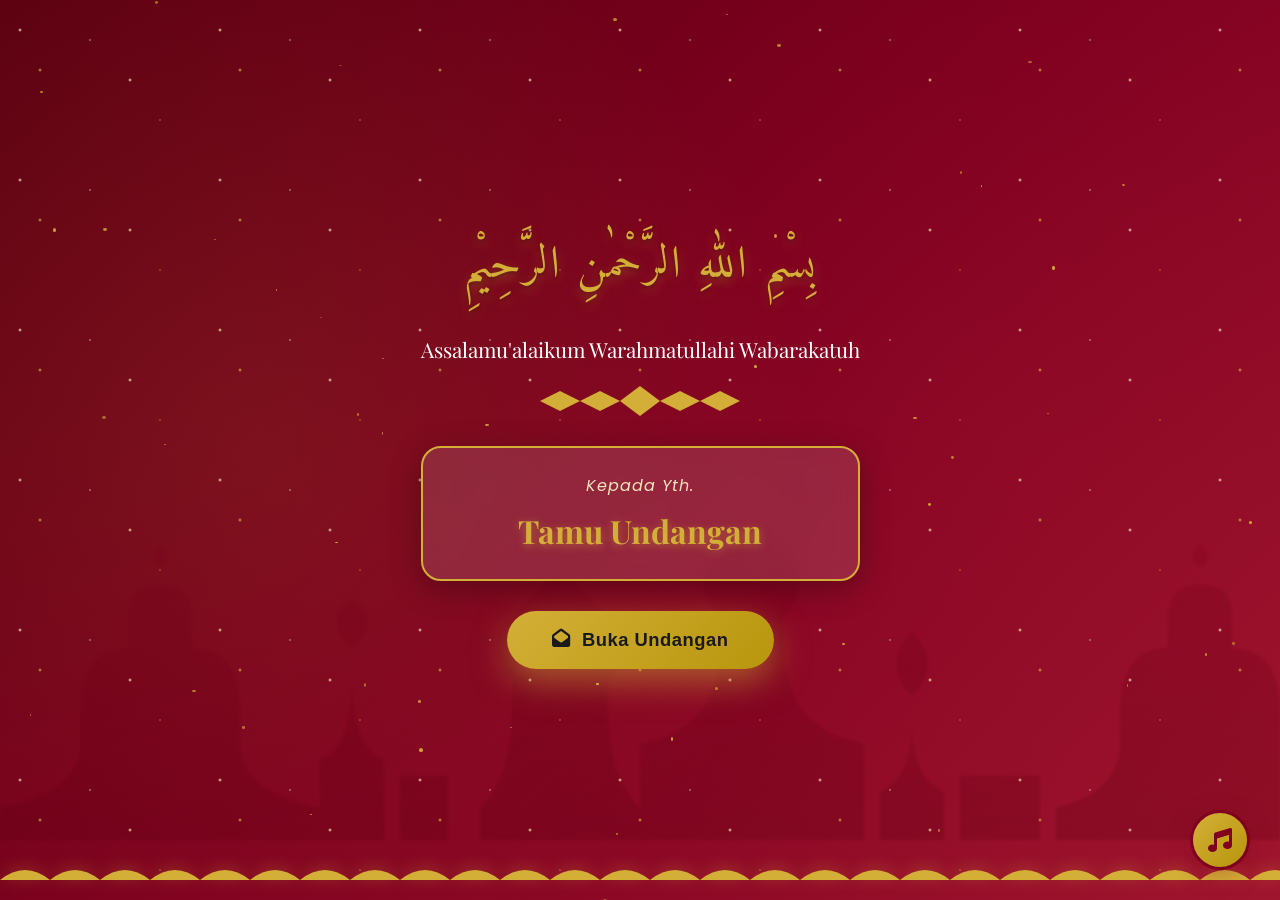
==== index.html @ 26ab5f16 "Add files via upload" ====
<!DOCTYPE html>
<html lang="id">
<head>
    <meta charset="UTF-8">
    <meta name="viewport" content="width=device-width, initial-scale=1.0">
    <title>Wedding Invitation - Ari & Vinda</title>
    <link rel="preconnect" href="https://fonts.googleapis.com">
    <link rel="preconnect" href="https://fonts.gstatic.com" crossorigin>
    <link href="https://fonts.googleapis.com/css2?family=Amiri:wght@400;700&family=Playfair+Display:wght@400;500;600;700&family=Poppins:wght@300;400;500;600&display=swap" rel="stylesheet">
    <link rel="stylesheet" href="https://cdnjs.cloudflare.com/ajax/libs/font-awesome/6.4.0/css/all.min.css">
    <link rel="stylesheet" href="css/style.css">
</head>
<body>
    <!-- Opening Section with Mosque Silhouette -->
    <section id="opening" class="section opening-section">
        <div class="mosque-silhouette"></div>
        <div class="stars"></div>
        <div class="opening-content">
            <div class="bismillah">بِسْمِ اللهِ الرَّحْمٰنِ الرَّحِيْمِ</div>
            <p class="opening-text">Assalamu'alaikum Warahmatullahi Wabarakatuh</p>
            <div class="geometric-divider"></div>
      
            
            <!-- Guest Name Display -->
            <div class="guest-name-container" id="guest-name-container">
                <p class="kepada-text">Kepada Yth.</p>
                <h3 class="guest-name" id="guest-name">Tamu Undangan</h3>
            </div>
            
            <button class="open-invitation-btn" onclick="openInvitation()">
                <i class="fas fa-envelope-open"></i>
                <span>Buka Undangan</span>
            </button>
        </div>
        <div class="islamic-pattern-border"></div>

          <!-- Couple Illustration -->
            <!-- <div class="couple-illustration">
                <img src="minang.png" alt="Couple Illustration">
            </div> -->
    </section>

    <!-- Main Content (Initially Hidden) -->
    <main id="main-content" class="hidden">
        <!-- Hero Section -->
        <section id="hero" class="section hero-section">
            <div class="hero-overlay"></div>
            <div class="floating-lanterns"></div>
            <div class="hero-content">
                <div class="save-the-date">SAVE THE DATE</div>
                <div class="couple-names">
                    <span class="groom-name">Ari</span>
                    <span class="ampersand">&</span>
                    <span class="bride-name">Vinda</span>
                </div>
                <div class="wedding-date">
                    <span class="hijri-date">15 Jumadil Akhir 1447 H</span>
                    <span class="gregorian-date">Sabtu, 15 Februari 2026</span>
                </div>
            </div>
            <div class="scroll-indicator">
                <i class="fas fa-chevron-down"></i>
            </div>
        </section>

        <!-- Quran Verse Section -->
        <section id="verse" class="section verse-section">
            <div class="islamic-frame">
                <div class="verse-content">
                    <div class="arabic-verse">
                        وَمِنْ آيَاتِهِ أَنْ خَلَقَ لَكُم مِّنْ أَنفُسِكُمْ أَزْوَاجًا لِّتَسْكُنُوا إِلَيْهَا وَجَعَلَ بَيْنَكُم مَّوَدَّةً وَرَحْمَةً
                    </div>
                    <div class="verse-translation">
                        "Dan di antara tanda-tanda kekuasaan-Nya ialah Dia menciptakan untukmu istri-istri dari jenismu sendiri, supaya kamu cenderung dan merasa tenteram kepadanya, dan dijadikan-Nya di antaramu rasa kasih dan sayang."
                    </div>
                    <div class="verse-reference">— QS. Ar-Rum: 21 —</div>
                </div>
            </div>
        </section>

        <!-- Couple Section -->
        <section id="couple" class="section couple-section">
            <div class="section-header">
                <div class="ornament-top"></div>
                <h2>Mempelai</h2>
                <div class="ornament-bottom"></div>
            </div>
            
            <div class="couple-container">
                <!-- Groom -->
                <div class="person-card groom-card" data-aos="fade-right">
                    <div class="photo-frame">
                        <div class="photo-placeholder">
                            <i class="fas fa-user"></i>
                        </div>
                    </div>
                    <div class="person-info">
                        <h3 class="person-name">Ariyadi Armi, S.Pd.</h3>
                        <p class="person-title">Putra Pertama dari</p>
                        <p class="parent-names">Bapak Ardi<br>& Ibu Kasmiati</p>
                        <div class="social-links">
                            <a href="#"><i class="fab fa-instagram"></i></a>
                        </div>
                    </div>
                </div>

                <div class="couple-divider">
                    <div class="heart-icon">
                        <i class="fas fa-heart"></i>
                    </div>
                </div>

                <!-- Bride -->
                <div class="person-card bride-card" data-aos="fade-left">
                    <div class="photo-frame">
                        <div class="photo-placeholder">
                            <i class="fas fa-user"></i>
                        </div>
                    </div>
                    <div class="person-info">
                        <h3 class="person-name">Delvinda Trie Febrya, S.K.M.</h3>
                        <p class="person-title">Putri Ketiga dari</p>
                        <p class="parent-names">Bapak H. Asrizal<br>& Ibu Hj. Yusmeiyeni</p>
                        <div class="social-links">
                            <a href="#"><i class="fab fa-instagram"></i></a>
                        </div>
                    </div>
                </div>
            </div>
        </section>

        <!-- Countdown Section -->
        <section id="countdown" class="section countdown-section">
            <div class="countdown-bg"></div>
            <div class="section-header light">
                <h2>Menghitung Hari</h2>
            </div>
            <div class="countdown-container">
                <div class="countdown-item">
                    <span class="countdown-number" id="days">00</span>
                    <span class="countdown-label">Hari</span>
                </div>
                <div class="countdown-item">
                    <span class="countdown-number" id="hours">00</span>
                    <span class="countdown-label">Jam</span>
                </div>
                <div class="countdown-item">
                    <span class="countdown-number" id="minutes">00</span>
                    <span class="countdown-label">Menit</span>
                </div>
                <div class="countdown-item">
                    <span class="countdown-number" id="seconds">00</span>
                    <span class="countdown-label">Detik</span>
                </div>
            </div>
        </section>

        <!-- Event Details Section -->
        <section id="events" class="section events-section">
            <div class="section-header">
                <div class="ornament-top"></div>
                <h2>Acara Pernikahan</h2>
                <div class="ornament-bottom"></div>
            </div>

            <div class="events-container">
                <!-- Akad Nikah -->
                <div class="event-card" data-aos="fade-up">
                    <div class="event-icon">
                        <i class="fas fa-ring"></i>
                    </div>
                    <h3 class="event-title">Akad Nikah</h3>
                    <div class="event-details">
                        <div class="detail-item">
                            <i class="far fa-calendar"></i>
                            <span>Sabtu, 15 Februari 2026</span>
                        </div>
                        <div class="detail-item">
                            <i class="far fa-clock"></i>
                            <span>08:00 - 10:00 WIB</span>
                        </div>
                        <div class="detail-item">
                            <i class="fas fa-mosque"></i>
                            <span>Masjid Al-Ikhlas</span>
                        </div>
                        <div class="detail-item">
                            <i class="fas fa-map-marker-alt"></i>
                            <span>Jl. Masjid Raya No. 123, Jakarta Selatan</span>
                        </div>
                    </div>
                    <a href="https://maps.google.com" target="_blank" class="map-btn">
                        <i class="fas fa-map"></i> Lihat Lokasi
                    </a>
                </div>

                <!-- Resepsi -->
                <div class="event-card" data-aos="fade-up" data-aos-delay="200">
                    <div class="event-icon">
                        <i class="fas fa-utensils"></i>
                    </div>
                    <h3 class="event-title">Resepsi</h3>
                    <div class="event-details">
                        <div class="detail-item">
                            <i class="far fa-calendar"></i>
                            <span>Sabtu, 15 Februari 2026</span>
                        </div>
                        <div class="detail-item">
                            <i class="far fa-clock"></i>
                            <span>11:00 - 14:00 WIB</span>
                        </div>
                        <div class="detail-item">
                            <i class="fas fa-building"></i>
                            <span>Gedung Serbaguna Madinah</span>
                        </div>
                        <div class="detail-item">
                            <i class="fas fa-map-marker-alt"></i>
                            <span>Jl. Harmoni Indah No. 456, Jakarta Selatan</span>
                        </div>
                    </div>
                    <a href="https://maps.app.goo.gl/vK8JcwMUAgQ9qsXP9?g_st=ipc" target="_blank" class="map-btn">
                        <i class="fas fa-map"></i> Lihat Lokasi
                    </a>
                </div>
            </div>
        </section>

        <!-- RSVP Section -->
        <section id="rsvp" class="section rsvp-section">
            <div class="section-header">
                <div class="ornament-top"></div>
                <h2>Konfirmasi Kehadiran</h2>
                <div class="ornament-bottom"></div>
            </div>

            <form class="rsvp-form" data-aos="fade-up">
                <div class="form-group">
                    <label for="name">Nama Lengkap</label>
                    <input type="text" id="name" name="name" placeholder="Masukkan nama lengkap" required>
                </div>
                <div class="form-group">
                    <label for="attendance">Konfirmasi Kehadiran</label>
                    <select id="attendance" name="attendance" required>
                        <option value="">Pilih konfirmasi</option>
                        <option value="hadir">Insya Allah Hadir</option>
                        <option value="tidak">Maaf, Tidak Bisa Hadir</option>
                        <option value="ragu">Masih Ragu</option>
                    </select>
                </div>
                <div class="form-group">
                    <label for="guests">Jumlah Tamu</label>
                    <select id="guests" name="guests">
                        <option value="1">1 Orang</option>
                        <option value="2">2 Orang</option>
                        <option value="3">3 Orang</option>
                        <option value="4">4 Orang</option>
                    </select>
                </div>
                <div class="form-group">
                    <label for="message">Ucapan & Doa</label>
                    <textarea id="message" name="message" rows="4" placeholder="Tulis ucapan dan doa untuk kedua mempelai..."></textarea>
                </div>
                <button type="submit" class="submit-btn">
                    <i class="fas fa-paper-plane"></i> Kirim Ucapan
                </button>
            </form>
        </section>

        <!-- Wishes Section -->
        <section id="wishes" class="section wishes-section">
            <div class="section-header">
                <div class="ornament-top"></div>
                <h2>Ucapan & Doa</h2>
                <div class="ornament-bottom"></div>
            </div>

            <div class="wishes-container" id="wishes-container">
                <!-- Sample wishes -->
                <div class="wish-card" data-aos="fade-up">
                    <div class="wish-header">
                        <div class="wish-avatar">
                            <i class="fas fa-user"></i>
                        </div>
                        <div class="wish-info">
                            <h4>Budi Santoso</h4>
                            <span class="wish-status attending">Hadir</span>
                        </div>
                    </div>
                    <p class="wish-message">Barakallahu lakuma wa baraka 'alaikuma wa jama'a bainakuma fi khair. Semoga menjadi keluarga yang sakinah, mawaddah, wa rahmah. Aamiin.</p>
                </div>
                <div class="wish-card" data-aos="fade-up" data-aos-delay="100">
                    <div class="wish-header">
                        <div class="wish-avatar">
                            <i class="fas fa-user"></i>
                        </div>
                        <div class="wish-info">
                            <h4>Siti Nurhaliza</h4>
                            <span class="wish-status attending">Hadir</span>
                        </div>
                    </div>
                    <p class="wish-message">Selamat menempuh hidup baru! Semoga menjadi pasangan yang selalu saling melengkapi dan mendukung dalam kebaikan. Happy wedding!</p>
                </div>
            </div>
        </section>

        <!-- Gift Section -->
        <section id="gift" class="section gift-section">
            <div class="section-header light">
                <div class="ornament-top"></div>
                <h2>Hadiah Pernikahan</h2>
                <div class="ornament-bottom"></div>
                <p class="gift-note">Doa restu Anda merupakan karunia yang sangat berarti bagi kami. Namun jika Anda ingin memberikan hadiah, kami menyediakan amplop digital.</p>
            </div>

            <div class="gift-container">
                <div class="gift-card" data-aos="fade-up">
                    <div class="bank-logo">
                        <i class="fas fa-university"></i>
                    </div>
                    <h4>Bank BCA</h4>
                    <p class="account-number">1234567890</p>
                    <p class="account-name">a.n. Ahmad Fauzan</p>
                    <button class="copy-btn" onclick="copyToClipboard('1234567890')">
                        <i class="fas fa-copy"></i> Salin
                    </button>
                </div>
                <div class="gift-card" data-aos="fade-up" data-aos-delay="100">
                    <div class="bank-logo">
                        <i class="fas fa-university"></i>
                    </div>
                    <h4>Bank Mandiri</h4>
                    <p class="account-number">0987654321</p>
                    <p class="account-name">a.n. Fatimah Azzahra</p>
                    <button class="copy-btn" onclick="copyToClipboard('0987654321')">
                        <i class="fas fa-copy"></i> Salin
                    </button>
                </div>
            </div>
        </section>

        <!-- Closing Section -->
        <section id="closing" class="section closing-section">
            <div class="closing-content">
                <div class="closing-verse">
                    <p class="arabic-text">وَالْحَمْدُ لِلَّهِ رَبِّ الْعَالَمِينَ</p>
                    <p class="translation">"Segala puji bagi Allah, Tuhan semesta alam"</p>
                </div>
                <div class="thank-you">
                    <h2>Terima Kasih</h2>
                    <p>Merupakan suatu kehormatan dan kebahagiaan bagi kami apabila Bapak/Ibu/Saudara/i berkenan hadir untuk memberikan doa restu kepada kami.</p>
                    <div class="couple-signature">
                        <span>Ari & Vinda</span>
                    </div>
                </div>
                <div class="closing-mosque"></div>
            </div>
        </section>

        <!-- Footer -->
        <footer class="footer">
            <p>Made with <i class="fas fa-heart"></i>Ari & Vinda</p>
            <p class="copyright">© 2026 Wedding Invitation</p>
        </footer>
    </main>

    <!-- Music Player -->
    <div class="music-player">
        <button class="music-btn" onclick="toggleMusic()">
            <i class="fas fa-music" id="music-icon"></i>
        </button>
    </div>

    <!-- Floating Action Buttons -->
    <div class="floating-buttons">
        <button class="float-btn scroll-top-btn" onclick="scrollToTop()" title="Kembali ke atas">
            <i class="fas fa-chevron-up"></i>
        </button>
    </div>

    <!-- Audio - Replace with your own nasheed file -->
    <audio id="bg-music" loop>
        <!-- Local file (recommended) -->
        <source src="audio/nasheed.mp3" type="audio/mpeg">
        <!-- Or use online URL as backup -->
    </audio>
    
    <!-- 
    HOW TO ADD YOUR MUSIC:
    1. Create folder: audio/
    2. Add your MP3 file as: audio/nasheed.mp3
    3. Or change the src to any MP3 URL
    -->

    <script src="js/script.js"></script>
</body>
</html>
---- css/style.css ----
/* ===== ROOT VARIABLES ===== */
:root {
    /* Elegant Maroon Color Palette */
    --primary-maroon: #800020;
    --primary-maroon-light: #A0152E;
    --primary-maroon-dark: #5C0011;
    --secondary-maroon: #B8405E;
    --accent-gold: #D4AF37;
    --accent-gold-light: #F4E4BC;
    --accent-gold-dark: #B8960C;
    --accent-rose: #C89FA3;
    --cream: #FFF8F0;
    --cream-dark: #F5E6D8;
    --dark: #1A1A1A;
    --dark-light: #2D2D2D;
    --white: #FFFFFF;
    --text-dark: #333333;
    --text-light: #666666;
    
    /* Fonts */
    --font-arabic: 'Amiri', serif;
    --font-display: 'Playfair Display', serif;
    --font-body: 'Poppins', sans-serif;
    
    /* Transitions */
    --transition-fast: 0.3s ease;
    --transition-medium: 0.5s ease;
    --transition-slow: 0.8s ease;
    
    /* Shadows */
    --shadow-sm: 0 2px 8px rgba(128, 0, 32, 0.1);
    --shadow-md: 0 8px 24px rgba(128, 0, 32, 0.15);
    --shadow-lg: 0 16px 48px rgba(128, 0, 32, 0.2);
}

/* ===== RESET & BASE ===== */
* {
    margin: 0;
    padding: 0;
    box-sizing: border-box;
}

html {
    scroll-behavior: smooth;
}

body {
    font-family: var(--font-body);
    background-color: var(--cream);
    color: var(--text-dark);
    line-height: 1.6;
    overflow-x: hidden;
}

.hidden {
    display: none !important;
}

.section {
    min-height: 100vh;
    position: relative;
    overflow: hidden;
}

/* ===== ISLAMIC PATTERNS ===== */
.islamic-pattern-border {
    position: absolute;
    bottom: 0;
    left: 0;
    right: 0;
    height: 60px;
    background: url('data:image/svg+xml,<svg xmlns="http://www.w3.org/2000/svg" viewBox="0 0 100 20"><path fill="%23D4AF37" d="M0 20 Q25 0 50 20 Q75 0 100 20 L100 20 L0 20 Z"/></svg>') repeat-x;
    background-size: 100px 60px;
    filter: drop-shadow(0 -2px 8px rgba(212, 175, 55, 0.3));
}

/* ===== MOSQUE SILHOUETTE ===== */
.mosque-silhouette {
    position: absolute;
    bottom: 60px;
    left: 0;
    right: 0;
    height: 320px;
    background: url('data:image/svg+xml,<svg xmlns="http://www.w3.org/2000/svg" viewBox="0 0 800 200"><defs><linearGradient id="mosqueGrad" x1="0%25" y1="0%25" x2="0%25" y2="100%25"><stop offset="0%25" style="stop-color:%23800020"/><stop offset="100%25" style="stop-color:%235C0011"/></linearGradient></defs><path fill="url(%23mosqueGrad)" d="M0 200 L0 180 Q50 170 50 140 L50 120 Q50 80 80 80 L80 60 Q80 40 100 40 L100 30 Q90 25 100 15 Q110 25 100 30 L100 40 Q120 40 120 60 L120 80 Q150 80 150 120 L150 140 Q150 170 200 180 L200 200 M200 200 L200 150 Q220 140 220 100 L220 80 Q200 60 220 50 Q240 60 220 80 L220 100 Q220 140 240 150 L240 200 M250 200 L250 160 L280 160 L280 200 M300 200 L300 180 Q320 160 320 120 L320 100 Q300 80 320 60 L340 40 Q350 30 360 40 L380 60 Q400 80 380 100 L380 120 Q380 160 400 180 L400 200 M400 200 L400 140 Q450 130 450 80 L450 60 Q430 40 450 20 L460 10 Q470 0 480 10 L490 20 Q510 40 490 60 L490 80 Q490 130 540 140 L540 200 M550 200 L550 170 Q570 160 570 130 L570 110 Q550 90 570 70 Q590 90 570 110 L570 130 Q570 160 590 170 L590 200 M600 200 L600 160 L650 160 L650 200 M660 200 L660 180 Q700 170 700 140 L700 120 Q700 80 730 80 L730 60 Q730 40 750 40 L750 30 Q740 25 750 15 Q760 25 750 30 L750 40 Q770 40 770 60 L770 80 Q800 80 800 120 L800 140 Q800 170 800 180 L800 200 Z"/></svg>') no-repeat center bottom;
    background-size: cover;
    opacity: 0.25;
    z-index: 1;
    filter: blur(1px);
}

/* ===== OPENING SECTION ===== */
.opening-section {
    background: linear-gradient(135deg, var(--primary-maroon-dark) 0%, var(--primary-maroon) 50%, var(--primary-maroon-light) 100%);
    display: flex;
    align-items: center;
    justify-content: center;
    position: relative;
    overflow: hidden;
}

.opening-section::before {
    content: '';
    position: absolute;
    top: 0;
    left: 0;
    right: 0;
    bottom: 0;
    background: radial-gradient(circle at 20% 50%, rgba(212, 175, 55, 0.1) 0%, transparent 50%),
                radial-gradient(circle at 80% 50%, rgba(160, 21, 46, 0.2) 0%, transparent 50%);
    animation: gradientShift 8s ease infinite;
}

@keyframes gradientShift {
    0%, 100% { opacity: 0.5; }
    50% { opacity: 1; }
}

.stars {
    position: absolute;
    top: 0;
    left: 0;
    right: 0;
    bottom: 0;
    background-image: 
        radial-gradient(2px 2px at 20px 30px, var(--accent-gold-light), transparent),
        radial-gradient(2px 2px at 40px 70px, var(--accent-gold), transparent),
        radial-gradient(1px 1px at 90px 40px, var(--white), transparent),
        radial-gradient(2px 2px at 130px 80px, var(--accent-gold-light), transparent),
        radial-gradient(1px 1px at 160px 120px, var(--accent-gold), transparent);
    background-repeat: repeat;
    background-size: 200px 150px;
    animation: twinkle 4s ease-in-out infinite;
    z-index: 1;
}

@keyframes twinkle {
    0%, 100% { opacity: 0.6; }
    50% { opacity: 1; }
}

.opening-content {
    text-align: center;
    color: var(--white);
    z-index: 10;
    padding: 20px;
    max-width: 600px;
}

.guest-name-container {
    margin-top: 30px;
    margin-bottom: 30px;
    padding: 25px 30px;
    background: rgba(255, 255, 255, 0.12);
    border-radius: 20px;
    backdrop-filter: blur(10px);
    border: 2px solid var(--accent-gold);
    animation: fadeInUp 1s ease 0.5s both;
    box-shadow: 0 8px 32px rgba(0, 0, 0, 0.3);
}

.kepada-text {
    font-size: 1rem;
    color: var(--accent-gold-light);
    margin-bottom: 10px;
    font-style: italic;
    letter-spacing: 1px;
}

.guest-name {
    font-family: var(--font-display);
    font-size: 2rem;
    color: var(--accent-gold);
    font-weight: 700;
    margin: 0;
    text-shadow: 0 2px 8px rgba(212, 175, 55, 0.5);
    line-height: 1.4;
}

.couple-illustration {
    margin-bottom: 30px;
    animation: fadeInDown 1s ease;
}

.couple-illustration img {
    width: 280px;
    height: auto;
    max-width: 90%;
    filter: drop-shadow(0 8px 24px rgba(0, 0, 0, 0.3));
    animation: floatUpDown 3s ease-in-out infinite;
}

@keyframes floatUpDown {
    0%, 100% {
        transform: translateY(0px);
    }
    50% {
        transform: translateY(-15px);
    }
}

.bismillah {
    font-family: var(--font-arabic);
    font-size: 2.8rem;
    color: var(--accent-gold);
    margin-bottom: 30px;
    text-shadow: 0 4px 12px rgba(212, 175, 55, 0.4), 0 2px 4px rgba(0, 0, 0, 0.3);
    animation: fadeInDown 1s ease;
    letter-spacing: 2px;
}

.opening-text {
    font-family: var(--font-display);
    font-size: 1.3rem;
    margin-bottom: 20px;
    animation: fadeInUp 1s ease 0.3s both;
}

.geometric-divider {
    width: 200px;
    height: 30px;
    margin: 20px auto;
    background: url('data:image/svg+xml,<svg xmlns="http://www.w3.org/2000/svg" viewBox="0 0 200 30"><path fill="%23D4AF37" d="M0 15 L20 5 L40 15 L60 5 L80 15 L100 0 L120 15 L140 5 L160 15 L180 5 L200 15 L180 25 L160 15 L140 25 L120 15 L100 30 L80 15 L60 25 L40 15 L20 25 Z"/></svg>') no-repeat center;
    animation: fadeIn 1s ease 0.5s both;
}

.invitation-text {
    font-size: 1rem;
    margin-bottom: 40px;
    line-height: 1.8;
    animation: fadeInUp 1s ease 0.7s both;
}

#guest-name-inline {
    font-weight: 700;
    color: var(--accent-gold);
    text-shadow: 0 2px 4px rgba(212, 175, 55, 0.4);
    font-size: 1.1rem;
}

.open-invitation-btn {
    background: linear-gradient(135deg, var(--accent-gold) 0%, var(--accent-gold-dark) 100%);
    color: var(--dark);
    border: none;
    padding: 18px 45px;
    font-size: 1.15rem;
    font-weight: 600;
    border-radius: 50px;
    cursor: pointer;
    display: inline-flex;
    align-items: center;
    gap: 12px;
    transition: var(--transition-fast);
    animation: pulse 2s infinite, fadeInUp 1s ease 0.9s both;
    box-shadow: 0 12px 35px rgba(212, 175, 55, 0.5);
    letter-spacing: 0.5px;
}

.open-invitation-btn:hover {
    transform: translateY(-3px) scale(1.05);
    box-shadow: 0 18px 45px rgba(212, 175, 55, 0.6);
    background: linear-gradient(135deg, var(--accent-gold-light) 0%, var(--accent-gold) 100%);
}

@keyframes pulse {
    0%, 100% { box-shadow: 0 0 0 0 rgba(212, 175, 55, 0.5); }
    50% { box-shadow: 0 0 0 20px rgba(212, 175, 55, 0); }
}

/* ===== HERO SECTION ===== */
.hero-section {
    background: linear-gradient(135deg, var(--cream) 0%, var(--cream-dark) 100%);
    display: flex;
    align-items: center;
    justify-content: center;
    position: relative;
}

.hero-overlay {
    position: absolute;
    top: 0;
    left: 0;
    right: 0;
    bottom: 0;
    background: url('data:image/svg+xml,<svg xmlns="http://www.w3.org/2000/svg" viewBox="0 0 100 100"><circle cx="50" cy="50" r="40" fill="none" stroke="%23D4AF37" stroke-width="0.5" opacity="0.3"/><circle cx="50" cy="50" r="30" fill="none" stroke="%23D4AF37" stroke-width="0.3" opacity="0.2"/><circle cx="50" cy="50" r="20" fill="none" stroke="%23D4AF37" stroke-width="0.2" opacity="0.1"/></svg>') repeat;
    background-size: 200px 200px;
    opacity: 0.5;
}

.floating-lanterns {
    position: absolute;
    top: 0;
    left: 0;
    right: 0;
    bottom: 0;
    overflow: hidden;
    z-index: 1;
}

.floating-lanterns::before,
.floating-lanterns::after {
    content: '🏮';
    position: absolute;
    font-size: 2rem;
    animation: float 6s ease-in-out infinite;
}

.floating-lanterns::before {
    left: 10%;
    top: 20%;
    animation-delay: 0s;
}

.floating-lanterns::after {
    right: 10%;
    top: 30%;
    animation-delay: 3s;
}

@keyframes float {
    0%, 100% { transform: translateY(0) rotate(-5deg); }
    50% { transform: translateY(-20px) rotate(5deg); }
}

.hero-content {
    text-align: center;
    z-index: 10;
    padding: 20px;
}

.save-the-date {
    font-family: var(--font-body);
    font-size: 0.9rem;
    letter-spacing: 5px;
    color: var(--primary-gold-dark);
    margin-bottom: 20px;
    animation: fadeInDown 1s ease;
}

.couple-names {
    margin-bottom: 30px;
}

.groom-name, .bride-name {
    font-family: var(--font-display);
    font-size: 4rem;
    font-weight: 700;
    color: var(--primary-maroon);
    display: block;
    animation: fadeInUp 1s ease;
    text-shadow: 0 2px 8px rgba(128, 0, 32, 0.2);
}

.ampersand {
    font-family: var(--font-display);
    font-size: 2.8rem;
    color: var(--accent-gold);
    display: block;
    margin: 15px 0;
    filter: drop-shadow(0 2px 4px rgba(212, 175, 55, 0.3));
}

.wedding-date {
    display: flex;
    flex-direction: column;
    gap: 10px;
}

.hijri-date {
    font-family: var(--font-arabic);
    font-size: 1.3rem;
    color: var(--accent-gold-dark);
    text-shadow: 0 1px 3px rgba(212, 175, 55, 0.3);
}

.gregorian-date {
    font-family: var(--font-body);
    font-size: 1.1rem;
    color: var(--text-light);
}

.scroll-indicator {
    position: absolute;
    bottom: 30px;
    left: 50%;
    transform: translateX(-50%);
    animation: bounce 2s infinite;
    color: var(--accent-gold);
    font-size: 1.5rem;
    filter: drop-shadow(0 2px 4px rgba(212, 175, 55, 0.4));
}

@keyframes bounce {
    0%, 20%, 50%, 80%, 100% { transform: translateX(-50%) translateY(0); }
    40% { transform: translateX(-50%) translateY(-10px); }
    60% { transform: translateX(-50%) translateY(-5px); }
}

/* ===== VERSE SECTION ===== */
.verse-section {
    background: linear-gradient(135deg, var(--primary-maroon) 0%, var(--primary-maroon-dark) 100%);
    display: flex;
    align-items: center;
    justify-content: center;
    min-height: 60vh;
    padding: 60px 20px;
    position: relative;
    overflow: hidden;
}

.verse-section::before {
    content: '';
    position: absolute;
    top: 0;
    left: 0;
    right: 0;
    bottom: 0;
    background: radial-gradient(circle at 50% 50%, rgba(212, 175, 55, 0.08) 0%, transparent 70%);
}

.islamic-frame {
    background: rgba(255, 255, 255, 0.12);
    border: 3px solid var(--accent-gold);
    border-radius: 20px;
    padding: 50px 40px;
    max-width: 800px;
    position: relative;
    backdrop-filter: blur(10px);
    box-shadow: 0 8px 32px rgba(0, 0, 0, 0.3);
}

.islamic-frame::before,
.islamic-frame::after {
    content: '✦';
    position: absolute;
    color: var(--accent-gold);
    font-size: 1.8rem;
    text-shadow: 0 0 10px rgba(212, 175, 55, 0.5);
}

.islamic-frame::before {
    top: -15px;
    left: 50%;
    transform: translateX(-50%);
}

.islamic-frame::after {
    bottom: -15px;
    left: 50%;
    transform: translateX(-50%);
}

.verse-content {
    text-align: center;
    color: var(--white);
}

.arabic-verse {
    font-family: var(--font-arabic);
    font-size: 2rem;
    line-height: 2;
    color: var(--primary-gold-light);
    margin-bottom: 30px;
    direction: rtl;
}

.verse-translation {
    font-family: var(--font-body);
    font-size: 1.1rem;
    line-height: 1.8;
    font-style: italic;
    margin-bottom: 20px;
    color: rgba(255, 255, 255, 0.9);
}

.verse-reference {
    font-family: var(--font-display);
    font-size: 1rem;
    color: var(--accent-gold);
    text-shadow: 0 1px 3px rgba(212, 175, 55, 0.3);
}

/* ===== SECTION HEADERS ===== */
.section-header {
    text-align: center;
    margin-bottom: 50px;
    padding-top: 60px;
}

.section-header h2 {
    font-family: var(--font-display);
    font-size: 2.8rem;
    color: var(--primary-maroon);
    position: relative;
    display: inline-block;
    text-shadow: 0 2px 8px rgba(128, 0, 32, 0.15);
}

.section-header.light h2 {
    color: var(--white);
}

.section-header.light .ornament-top,
.section-header.light .ornament-bottom {
    background: url('data:image/svg+xml,<svg xmlns="http://www.w3.org/2000/svg" viewBox="0 0 150 20"><path fill="%23D4AF37" d="M0 10 Q37.5 0 75 10 Q112.5 20 150 10 L150 12 Q112.5 22 75 12 Q37.5 2 0 12 Z"/></svg>') no-repeat center;
}

.ornament-top, .ornament-bottom {
    width: 150px;
    height: 20px;
    margin: 10px auto;
    background: url('data:image/svg+xml,<svg xmlns="http://www.w3.org/2000/svg" viewBox="0 0 150 20"><path fill="%23D4AF37" d="M0 10 Q37.5 0 75 10 Q112.5 20 150 10 L150 12 Q112.5 22 75 12 Q37.5 2 0 12 Z"/></svg>') no-repeat center;
}

/* ===== COUPLE SECTION ===== */
.couple-section {
    background: var(--cream);
    padding: 60px 20px;
}

.couple-container {
    display: flex;
    justify-content: center;
    align-items: flex-start;
    gap: 40px;
    flex-wrap: wrap;
    max-width: 1200px;
    margin: 0 auto;
}

.person-card {
    background: var(--white);
    border-radius: 25px;
    padding: 40px 30px;
    text-align: center;
    box-shadow: var(--shadow-md);
    max-width: 350px;
    transition: var(--transition-medium);
    border: 2px solid transparent;
    position: relative;
    overflow: hidden;
}

.person-card::before {
    content: '';
    position: absolute;
    top: 0;
    left: 0;
    right: 0;
    height: 5px;
    background: linear-gradient(90deg, var(--primary-maroon) 0%, var(--accent-gold) 50%, var(--primary-maroon) 100%);
    transform: scaleX(0);
    transition: var(--transition-medium);
}

.person-card:hover::before {
    transform: scaleX(1);
}

.person-card:hover {
    transform: translateY(-10px);
    border-color: var(--accent-gold);
    box-shadow: 0 20px 50px rgba(128, 0, 32, 0.2);
}

.photo-frame {
    width: 200px;
    height: 200px;
    margin: 0 auto 25px;
    border-radius: 50%;
    border: 5px solid var(--accent-gold);
    padding: 5px;
    background: linear-gradient(135deg, var(--accent-gold) 0%, var(--accent-gold-light) 100%);
    box-shadow: 0 8px 24px rgba(212, 175, 55, 0.3);
    transition: var(--transition-medium);
}

.person-card:hover .photo-frame {
    transform: scale(1.05);
    box-shadow: 0 12px 32px rgba(212, 175, 55, 0.4);
}

.photo-placeholder {
    width: 100%;
    height: 100%;
    border-radius: 50%;
    background: linear-gradient(135deg, var(--cream) 0%, var(--cream-dark) 100%);
    display: flex;
    align-items: center;
    justify-content: center;
    font-size: 4rem;
    color: var(--accent-gold);
}

.person-name {
    font-family: var(--font-display);
    font-size: 1.9rem;
    color: var(--primary-maroon);
    margin-bottom: 10px;
    text-shadow: 0 1px 3px rgba(128, 0, 32, 0.1);
}

.person-title {
    font-size: 0.9rem;
    color: var(--text-light);
    margin-bottom: 10px;
}

.parent-names {
    font-size: 1rem;
    color: var(--text-dark);
    line-height: 1.6;
}

.social-links {
    margin-top: 20px;
}

.social-links a {
    display: inline-flex;
    align-items: center;
    justify-content: center;
    width: 40px;
    height: 40px;
    border-radius: 50%;
    background: var(--primary-maroon);
    color: var(--white);
    text-decoration: none;
    transition: var(--transition-fast);
    box-shadow: var(--shadow-sm);
}

.social-links a:hover {
    background: var(--accent-gold);
    transform: scale(1.15) rotate(5deg);
    box-shadow: var(--shadow-md);
}

.couple-divider {
    display: flex;
    align-items: center;
    padding-top: 100px;
}

.heart-icon {
    width: 70px;
    height: 70px;
    background: linear-gradient(135deg, var(--primary-maroon) 0%, var(--secondary-maroon) 100%);
    border-radius: 50%;
    display: flex;
    align-items: center;
    justify-content: center;
    color: var(--white);
    font-size: 1.8rem;
    animation: heartbeat 1.5s infinite;
    box-shadow: 0 8px 24px rgba(128, 0, 32, 0.3);
    border: 3px solid var(--accent-gold);
}

@keyframes heartbeat {
    0%, 100% { transform: scale(1); }
    50% { transform: scale(1.15); }
}

/* ===== COUNTDOWN SECTION ===== */
.countdown-section {
    background: linear-gradient(135deg, var(--primary-maroon-dark) 0%, var(--primary-maroon) 100%);
    display: flex;
    flex-direction: column;
    align-items: center;
    justify-content: center;
    min-height: 50vh;
    padding: 60px 20px;
    position: relative;
    overflow: hidden;
}

.countdown-section::before {
    content: '';
    position: absolute;
    top: 0;
    left: 0;
    right: 0;
    bottom: 0;
    background: radial-gradient(circle at 30% 40%, rgba(212, 175, 55, 0.1) 0%, transparent 60%);
}

.countdown-bg {
    position: absolute;
    top: 0;
    left: 0;
    right: 0;
    bottom: 0;
    background: url('data:image/svg+xml,<svg xmlns="http://www.w3.org/2000/svg" viewBox="0 0 80 80"><path fill="%23D4AF37" fill-opacity="0.1" d="M40 0 L45 35 L80 40 L45 45 L40 80 L35 45 L0 40 L35 35 Z"/></svg>') repeat;
    background-size: 80px 80px;
}

.countdown-container {
    display: flex;
    justify-content: center;
    gap: 30px;
    flex-wrap: wrap;
    z-index: 1;
}

.countdown-item {
    background: rgba(255, 255, 255, 0.15);
    border: 2px solid var(--accent-gold);
    border-radius: 20px;
    padding: 35px 30px;
    text-align: center;
    min-width: 130px;
    backdrop-filter: blur(10px);
    transition: var(--transition-medium);
    box-shadow: 0 8px 24px rgba(0, 0, 0, 0.2);
}

.countdown-item:hover {
    transform: translateY(-5px) scale(1.05);
    background: rgba(255, 255, 255, 0.2);
    box-shadow: 0 12px 32px rgba(212, 175, 55, 0.3);
}

.countdown-number {
    font-family: var(--font-display);
    font-size: 3.8rem;
    font-weight: 700;
    color: var(--accent-gold);
    display: block;
    text-shadow: 0 2px 8px rgba(212, 175, 55, 0.4);
}

.countdown-label {
    font-size: 1rem;
    color: var(--white);
    text-transform: uppercase;
    letter-spacing: 2px;
}

/* ===== EVENTS SECTION ===== */
.events-section {
    background: var(--cream);
    padding: 60px 20px 80px;
}

.events-container {
    display: flex;
    justify-content: center;
    gap: 40px;
    flex-wrap: wrap;
    max-width: 1000px;
    margin: 0 auto;
}

.event-card {
    background: var(--white);
    border-radius: 25px;
    padding: 40px 30px;
    text-align: center;
    box-shadow: var(--shadow-md);
    max-width: 400px;
    flex: 1;
    min-width: 300px;
    transition: var(--transition-medium);
    border-top: 5px solid var(--accent-gold);
    position: relative;
    overflow: hidden;
}

.event-card::before {
    content: '';
    position: absolute;
    top: 0;
    left: -100%;
    width: 100%;
    height: 100%;
    background: linear-gradient(90deg, transparent, rgba(212, 175, 55, 0.1), transparent);
    transition: left 0.5s ease;
}

.event-card:hover::before {
    left: 100%;
}

.event-card:hover {
    transform: translateY(-10px);
    box-shadow: var(--shadow-lg);
}

.event-icon {
    width: 90px;
    height: 90px;
    background: linear-gradient(135deg, var(--primary-maroon) 0%, var(--primary-maroon-dark) 100%);
    border-radius: 50%;
    display: flex;
    align-items: center;
    justify-content: center;
    margin: 0 auto 25px;
    font-size: 2.2rem;
    color: var(--accent-gold);
    box-shadow: 0 8px 24px rgba(128, 0, 32, 0.3);
    border: 3px solid var(--accent-gold);
}

.event-title {
    font-family: var(--font-display);
    font-size: 1.9rem;
    color: var(--primary-maroon);
    margin-bottom: 25px;
    text-shadow: 0 1px 3px rgba(128, 0, 32, 0.1);
}

.event-details {
    margin-bottom: 25px;
}

.detail-item {
    display: flex;
    align-items: center;
    justify-content: center;
    gap: 10px;
    padding: 10px 0;
    border-bottom: 1px solid var(--cream-dark);
}

.detail-item:last-child {
    border-bottom: none;
}

.detail-item i {
    color: var(--accent-gold);
    width: 20px;
}

.detail-item span {
    color: var(--text-dark);
}

.map-btn {
    display: inline-flex;
    align-items: center;
    gap: 10px;
    background: linear-gradient(135deg, var(--primary-maroon) 0%, var(--primary-maroon-dark) 100%);
    color: var(--white);
    text-decoration: none;
    padding: 14px 30px;
    border-radius: 50px;
    font-weight: 600;
    transition: var(--transition-fast);
    box-shadow: var(--shadow-sm);
    border: 2px solid var(--accent-gold);
}

.map-btn:hover {
    transform: scale(1.05) translateY(-2px);
    box-shadow: 0 12px 32px rgba(128, 0, 32, 0.3);
    background: linear-gradient(135deg, var(--primary-maroon-light) 0%, var(--primary-maroon) 100%);
}

/* ===== GALLERY SECTION ===== */
.gallery-section {
    background: var(--cream-dark);
    padding: 60px 20px 80px;
}

.gallery-grid {
    display: grid;
    grid-template-columns: repeat(auto-fit, minmax(250px, 1fr));
    gap: 20px;
    max-width: 1200px;
    margin: 0 auto;
    padding: 0 20px;
}

.gallery-item {
    aspect-ratio: 1;
    border-radius: 15px;
    overflow: hidden;
    box-shadow: 0 5px 20px rgba(0, 0, 0, 0.1);
    transition: var(--transition-fast);
    cursor: pointer;
}

.gallery-item:hover {
    transform: scale(1.05);
    box-shadow: 0 10px 30px rgba(0, 0, 0, 0.2);
}

.gallery-placeholder {
    width: 100%;
    height: 100%;
    background: linear-gradient(135deg, var(--primary-maroon-light) 0%, var(--primary-maroon) 100%);
    display: flex;
    align-items: center;
    justify-content: center;
    font-size: 3rem;
    color: var(--accent-gold);
    transition: var(--transition-medium);
}

.gallery-item:hover .gallery-placeholder {
    background: linear-gradient(135deg, var(--primary-maroon) 0%, var(--primary-maroon-dark) 100%);
}

/* ===== RSVP SECTION ===== */
.rsvp-section {
    background: var(--cream);
    padding: 60px 20px 80px;
}

.rsvp-form {
    max-width: 500px;
    margin: 0 auto;
    background: var(--white);
    padding: 40px;
    border-radius: 25px;
    box-shadow: var(--shadow-lg);
    border-top: 5px solid var(--accent-gold);
}

.form-group {
    margin-bottom: 25px;
}

.form-group label {
    display: block;
    font-weight: 600;
    color: var(--primary-maroon);
    margin-bottom: 8px;
    font-size: 0.95rem;
}

.form-group input,
.form-group select,
.form-group textarea {
    width: 100%;
    padding: 15px;
    border: 2px solid var(--cream-dark);
    border-radius: 10px;
    font-family: var(--font-body);
    font-size: 1rem;
    transition: var(--transition-fast);
}

.form-group input:focus,
.form-group select:focus,
.form-group textarea:focus {
    outline: none;
    border-color: var(--accent-gold);
    box-shadow: 0 0 0 4px rgba(212, 175, 55, 0.15);
}

.submit-btn {
    width: 100%;
    background: linear-gradient(135deg, var(--primary-maroon) 0%, var(--primary-maroon-dark) 100%);
    color: var(--white);
    border: none;
    padding: 16px 30px;
    font-size: 1.1rem;
    font-weight: 600;
    border-radius: 50px;
    cursor: pointer;
    display: flex;
    align-items: center;
    justify-content: center;
    gap: 10px;
    transition: var(--transition-fast);
    box-shadow: var(--shadow-sm);
    border: 2px solid var(--accent-gold);
}

.submit-btn:hover {
    transform: translateY(-3px);
    box-shadow: 0 12px 35px rgba(128, 0, 32, 0.4);
    background: linear-gradient(135deg, var(--primary-maroon-light) 0%, var(--primary-maroon) 100%);
}

/* ===== WISHES SECTION ===== */
.wishes-section {
    background: var(--cream-dark);
    padding: 60px 20px 80px;
}

.wishes-container {
    max-width: 800px;
    margin: 0 auto;
    display: flex;
    flex-direction: column;
    gap: 20px;
}

.wish-card {
    background: var(--white);
    border-radius: 20px;
    padding: 25px;
    box-shadow: var(--shadow-md);
    border-left: 4px solid var(--accent-gold);
    transition: var(--transition-medium);
}

.wish-card:hover {
    transform: translateX(5px);
    box-shadow: var(--shadow-lg);
}

.wish-header {
    display: flex;
    align-items: center;
    gap: 15px;
    margin-bottom: 15px;
}

.wish-avatar {
    width: 50px;
    height: 50px;
    background: linear-gradient(135deg, var(--primary-maroon) 0%, var(--secondary-maroon) 100%);
    border-radius: 50%;
    display: flex;
    align-items: center;
    justify-content: center;
    color: var(--white);
    box-shadow: 0 4px 12px rgba(128, 0, 32, 0.2);
}

.wish-info h4 {
    color: var(--text-dark);
    margin-bottom: 5px;
}

.wish-status {
    font-size: 0.8rem;
    padding: 4px 12px;
    border-radius: 20px;
    background: var(--primary-maroon);
    color: var(--white);
    font-weight: 500;
}

.wish-message {
    color: var(--text-light);
    line-height: 1.6;
}

/* ===== GIFT SECTION ===== */
.gift-section {
    background: linear-gradient(135deg, var(--primary-maroon) 0%, var(--primary-maroon-dark) 100%);
    padding: 60px 20px 80px;
    position: relative;
    overflow: hidden;
}

.gift-section::before {
    content: '';
    position: absolute;
    top: 0;
    left: 0;
    right: 0;
    bottom: 0;
    background: radial-gradient(circle at 70% 30%, rgba(212, 175, 55, 0.1) 0%, transparent 60%);
}

.gift-note {
    color: rgba(255, 255, 255, 0.9);
    max-width: 600px;
    margin: 20px auto 40px;
    text-align: center;
    font-size: 1.05rem;
    line-height: 1.8;
    position: relative;
    z-index: 1;
}

.gift-container {
    display: flex;
    justify-content: center;
    gap: 30px;
    flex-wrap: wrap;
    max-width: 800px;
    margin: 0 auto;
}

.gift-card {
    background: rgba(255, 255, 255, 0.15);
    border: 2px solid var(--accent-gold);
    border-radius: 25px;
    padding: 35px;
    text-align: center;
    min-width: 300px;
    backdrop-filter: blur(10px);
    transition: var(--transition-medium);
    box-shadow: 0 8px 24px rgba(0, 0, 0, 0.2);
    position: relative;
    z-index: 1;
}

.gift-card:hover {
    transform: translateY(-8px);
    background: rgba(255, 255, 255, 0.2);
    box-shadow: 0 16px 40px rgba(0, 0, 0, 0.3);
}

.bank-logo {
    width: 80px;
    height: 80px;
    background: var(--accent-gold);
    border-radius: 50%;
    display: flex;
    align-items: center;
    justify-content: center;
    margin: 0 auto 20px;
    font-size: 2.2rem;
    color: var(--dark);
    box-shadow: 0 8px 24px rgba(212, 175, 55, 0.4);
}

.gift-card h4 {
    color: var(--white);
    font-size: 1.3rem;
    margin-bottom: 15px;
}

.account-number {
    font-family: var(--font-display);
    font-size: 1.6rem;
    color: var(--accent-gold);
    margin-bottom: 8px;
    letter-spacing: 2px;
    font-weight: 600;
    text-shadow: 0 2px 8px rgba(212, 175, 55, 0.3);
}

.account-name {
    color: rgba(255, 255, 255, 0.8);
    margin-bottom: 20px;
}

.copy-btn {
    background: var(--accent-gold);
    color: var(--dark);
    border: none;
    padding: 12px 28px;
    border-radius: 50px;
    font-weight: 600;
    cursor: pointer;
    display: inline-flex;
    align-items: center;
    gap: 8px;
    transition: var(--transition-fast);
    box-shadow: 0 4px 16px rgba(212, 175, 55, 0.3);
}

.copy-btn:hover {
    transform: scale(1.05) translateY(-2px);
    box-shadow: 0 8px 24px rgba(212, 175, 55, 0.5);
    background: var(--accent-gold-light);
}

/* ===== CLOSING SECTION ===== */
.closing-section {
    background: linear-gradient(135deg, var(--cream) 0%, var(--cream-dark) 100%);
    padding: 80px 20px;
    min-height: auto;
    position: relative;
}

.closing-content {
    max-width: 800px;
    margin: 0 auto;
    text-align: center;
}

.closing-verse {
    margin-bottom: 40px;
}

.closing-verse .arabic-text {
    font-family: var(--font-arabic);
    font-size: 2rem;
    color: var(--primary-maroon);
    margin-bottom: 15px;
    text-shadow: 0 2px 4px rgba(128, 0, 32, 0.1);
}

.closing-verse .translation {
    color: var(--text-light);
    font-style: italic;
}

.thank-you h2 {
    font-family: var(--font-display);
    font-size: 2.5rem;
    color: var(--primary-maroon);
    margin-bottom: 20px;
    text-shadow: 0 2px 4px rgba(128, 0, 32, 0.1);
}

.thank-you p {
    color: var(--text-light);
    max-width: 600px;
    margin: 0 auto 30px;
    line-height: 1.8;
}

.couple-signature {
    margin-top: 30px;
}

.couple-signature span {
    font-family: var(--font-display);
    font-size: 2rem;
    color: var(--accent-gold);
}

.closing-mosque {
    height: 150px;
    margin-top: 50px;
    background: url('data:image/svg+xml,<svg xmlns="http://www.w3.org/2000/svg" viewBox="0 0 800 150"><path fill="%230D5C3D" opacity="0.2" d="M0 150 L0 130 Q100 120 100 80 L100 60 Q80 40 100 20 Q120 40 100 60 L100 80 Q100 120 200 130 L200 150 M250 150 L250 120 L300 120 L300 150 M350 150 L350 100 Q400 90 400 50 L400 30 Q380 10 400 0 Q420 10 400 30 L400 50 Q400 90 450 100 L450 150 M500 150 L500 120 L550 120 L550 150 M600 150 L600 130 Q700 120 700 80 L700 60 Q680 40 700 20 Q720 40 700 60 L700 80 Q700 120 800 130 L800 150 Z"/></svg>') no-repeat center bottom;
    background-size: contain;
}

/* ===== FOOTER ===== */
.footer {
    background: var(--dark);
    color: var(--white);
    text-align: center;
    padding: 30px 20px;
}

.footer p {
    margin: 5px 0;
}

.footer i {
    color: var(--accent-gold);
}

.copyright {
    font-size: 0.9rem;
    color: rgba(255, 255, 255, 0.6);
}

/* ===== MUSIC PLAYER ===== */
.music-player {
    position: fixed;
    bottom: 30px;
    right: 30px;
    z-index: 1000;
}

.music-btn {
    width: 60px;
    height: 60px;
    border-radius: 50%;
    background: linear-gradient(135deg, var(--accent-gold) 0%, var(--accent-gold-dark) 100%);
    border: 3px solid var(--primary-maroon);
    cursor: pointer;
    display: flex;
    align-items: center;
    justify-content: center;
    font-size: 1.5rem;
    color: var(--primary-maroon);
    box-shadow: 0 6px 24px rgba(128, 0, 32, 0.3);
    transition: var(--transition-fast);
    animation: pulse 2s infinite;
}

.music-btn:hover {
    transform: scale(1.1);
}

.music-btn.playing {
    animation: rotate 3s linear infinite;
}

@keyframes rotate {
    from { transform: rotate(0deg); }
    to { transform: rotate(360deg); }
}

/* ===== FLOATING ACTION BUTTONS ===== */
.floating-buttons {
    position: fixed;
    bottom: 100px;
    right: 30px;
    z-index: 999;
    display: flex;
    flex-direction: column;
    gap: 15px;
    opacity: 0;
    pointer-events: none;
    transition: opacity 0.5s ease;
}

#main-content:not(.hidden) ~ .floating-buttons {
    opacity: 1;
    pointer-events: auto;
}

.float-btn {
    width: 55px;
    height: 55px;
    border-radius: 50%;
    border: 3px solid var(--primary-maroon);
    background: linear-gradient(135deg, var(--accent-gold) 0%, var(--accent-gold-dark) 100%);
    color: var(--primary-maroon);
    font-size: 1.3rem;
    cursor: pointer;
    display: flex;
    align-items: center;
    justify-content: center;
    box-shadow: 0 6px 24px rgba(128, 0, 32, 0.4);
    transition: var(--transition-fast);
    opacity: 0;
    transform: scale(0);
    animation: popIn 0.5s ease forwards;
}

.float-btn:hover {
    transform: scale(1.15) translateY(-3px);
    box-shadow: 0 10px 32px rgba(128, 0, 32, 0.5);
    background: linear-gradient(135deg, var(--accent-gold-light) 0%, var(--accent-gold) 100%);
}

.scroll-top-btn {
    animation-delay: 0.2s;
}

@keyframes popIn {
    to {
        opacity: 1;
        transform: scale(1);
    }
}

/* ===== ANIMATIONS ===== */
@keyframes fadeIn {
    from { opacity: 0; }
    to { opacity: 1; }
}

@keyframes fadeInUp {
    from {
        opacity: 0;
        transform: translateY(30px);
    }
    to {
        opacity: 1;
        transform: translateY(0);
    }
}

@keyframes fadeInDown {
    from {
        opacity: 0;
        transform: translateY(-30px);
    }
    to {
        opacity: 1;
        transform: translateY(0);
    }
}

/* ===== AOS ANIMATIONS ===== */
[data-aos="fade-up"] {
    opacity: 0;
    transform: translateY(50px);
    transition: opacity 0.6s ease, transform 0.6s ease;
}

[data-aos="fade-up"].aos-animate {
    opacity: 1;
    transform: translateY(0);
}

[data-aos="fade-right"] {
    opacity: 0;
    transform: translateX(-50px);
    transition: opacity 0.6s ease, transform 0.6s ease;
}

[data-aos="fade-right"].aos-animate {
    opacity: 1;
    transform: translateX(0);
}

[data-aos="fade-left"] {
    opacity: 0;
    transform: translateX(50px);
    transition: opacity 0.6s ease, transform 0.6s ease;
}

[data-aos="fade-left"].aos-animate {
    opacity: 1;
    transform: translateX(0);
}

[data-aos="zoom-in"] {
    opacity: 0;
    transform: scale(0.8);
    transition: opacity 0.6s ease, transform 0.6s ease;
}

[data-aos="zoom-in"].aos-animate {
    opacity: 1;
    transform: scale(1);
}

/* ===== RESPONSIVE DESIGN ===== */
@media screen and (max-width: 768px) {
    .bismillah {
        font-size: 1.8rem;
    }
    
    .opening-text {
        font-size: 1.1rem;
    }
    
    .groom-name, .bride-name {
        font-size: 2.8rem;
    }
    
    .ampersand {
        font-size: 2rem;
    }
    
    .section-header h2 {
        font-size: 2rem;
    }
    
    .couple-container {
        flex-direction: column;
        align-items: center;
    }
    
    .couple-divider {
        padding-top: 20px;
        padding-bottom: 20px;
    }
    
    .countdown-item {
        min-width: 80px;
        padding: 20px 15px;
    }
    
    .countdown-number {
        font-size: 2.5rem;
    }
    
    .events-container {
        flex-direction: column;
        align-items: center;
    }
    
    .event-card {
        max-width: 100%;
    }
    
    .arabic-verse {
        font-size: 1.5rem;
    }
    
    .rsvp-form {
        padding: 30px 20px;
    }
    
    .gift-container {
        flex-direction: column;
        align-items: center;
    }
    
    .music-player {
        bottom: 20px;
        right: 20px;
    }
    
    .music-btn {
        width: 50px;
        height: 50px;
        font-size: 1.2rem;
    }
    
    .floating-buttons {
        bottom: 100px;
        right: 20px;
        gap: 12px;
    }
    
    .float-btn {
        width: 50px;
        height: 50px;
        font-size: 1.1rem;
    }
}

@media screen and (max-width: 480px) {
    .bismillah {
        font-size: 1.5rem;
    }
    
    .groom-name, .bride-name {
        font-size: 2.2rem;
    }
    
    .photo-frame {
        width: 150px;
        height: 150px;
    }
    
    .photo-placeholder {
        font-size: 3rem;
    }
    
    .person-name {
        font-size: 1.5rem;
    }
    
    .countdown-container {
        gap: 15px;
    }
    
    .countdown-item {
        min-width: 70px;
        padding: 15px 10px;
    }
    
    .countdown-number {
        font-size: 2rem;
    }
    
    .countdown-label {
        font-size: 0.8rem;
    }
}
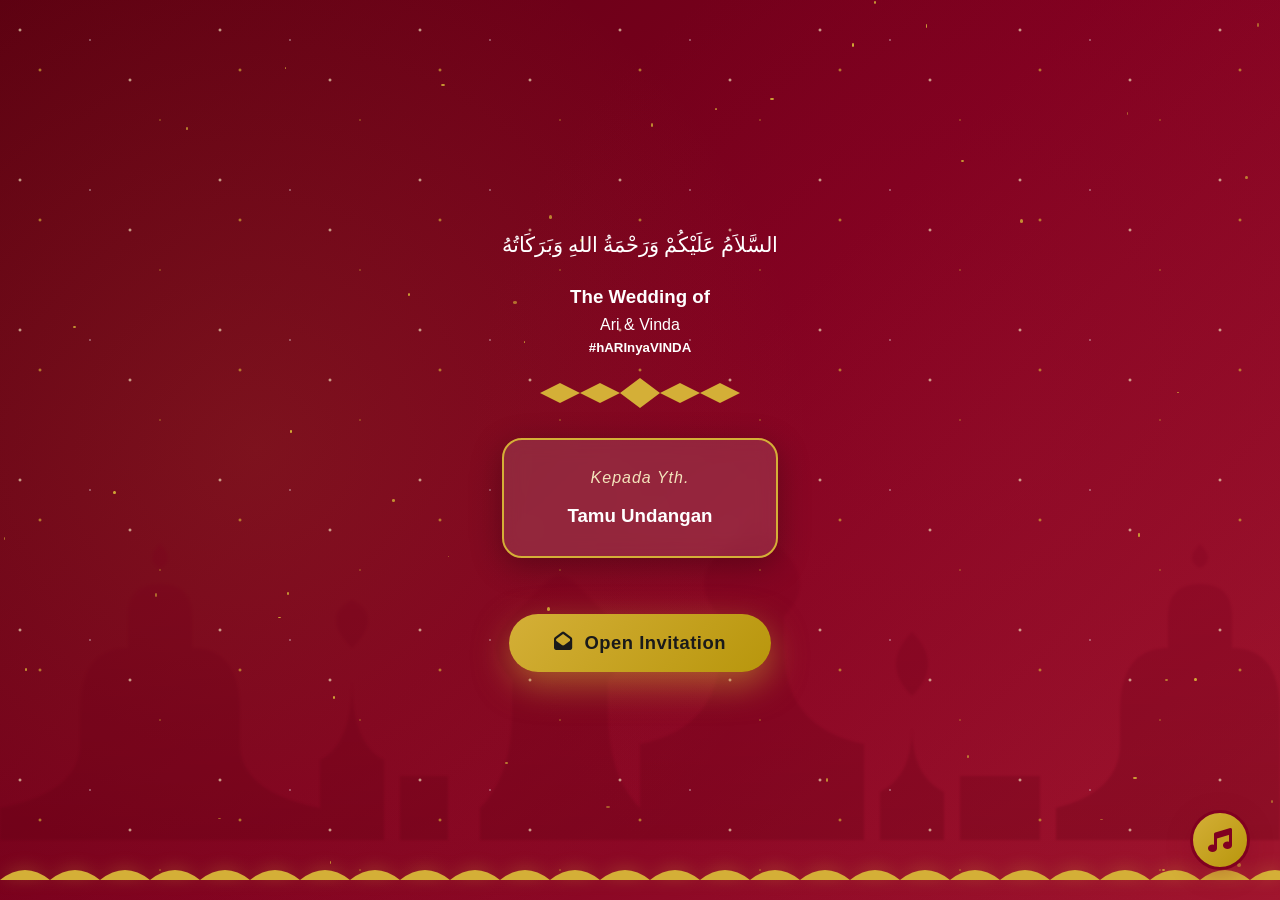
==== commit 1ae767d2: "Update index.html" ====
--- a/index.html
+++ b/index.html
@@ -6,30 +6,436 @@
     <title>Wedding Invitation - Ari & Vinda</title>
     <link rel="preconnect" href="https://fonts.googleapis.com">
     <link rel="preconnect" href="https://fonts.gstatic.com" crossorigin>
-    <link href="https://fonts.googleapis.com/css2?family=Amiri:wght@400;700&family=Playfair+Display:wght@400;500;600;700&family=Poppins:wght@300;400;500;600&display=swap" rel="stylesheet">
+    <link href="https://fonts.googleapis.com/css2?family=Amiri:wght@400;700&family=Lora:wght@400;500;600;700&family=Montserrat:wght@300;400;500;600;700&family=Pinyon+Script&family=Josefin+Sans:wght@300;400;600;700&display=swap" rel="stylesheet">
     <link rel="stylesheet" href="https://cdnjs.cloudflare.com/ajax/libs/font-awesome/6.4.0/css/all.min.css">
     <link rel="stylesheet" href="css/style.css">
+    <style>
+        /* ===== VERSE SECTION - MINANGKABAU AESTHETIC ===== */
+        /* .verse-section {
+            background: linear-gradient(135deg, #F5E6D3 0%, #E8D4B8 50%, #F5E6D3 100%);
+            padding: 100px 20px;
+            position: relative;
+            overflow: hidden;
+            min-height: auto;
+        } */
+/* 
+        .verse-decorative-top {
+            position: absolute;
+            top: 0;
+            left: 50%;
+            transform: translateX(-50%);
+            width: 100%;
+            height: 60px;
+            background: linear-gradient(180deg, transparent 0%, rgba(160, 66, 42, 0.15) 100%);
+        } */
+/* 
+        .verse-decorative-bottom {
+            position: absolute;
+            bottom: 0;
+            left: 50%;
+            transform: translateX(-50%);
+            width: 100%;
+            height: 60px;
+            background: linear-gradient(0deg, transparent 0%, rgba(160, 66, 42, 0.15) 100%);
+        } */
+
+        .islamic-frame {
+            background: rgba(255, 255, 255, 0.95);
+            border: 3px solid rgba(196, 30, 58, 0.6);
+            border-radius: 25px;
+            padding: 70px 50px;
+            max-width: 900px;
+            margin: 0 auto;
+            position: relative;
+            backdrop-filter: blur(10px);
+            box-shadow: 0 15px 50px rgba(139, 69, 19, 0.15), inset 0 1px 0 rgba(255, 255, 255, 0.4), 0 0 0 1px rgba(255, 215, 0, 0.2);
+        }
+
+        .verse-content {
+            text-align: center;
+            position: relative;
+            z-index: 1;
+        }
+
+        .verse-ornament-top,
+        .verse-ornament-bottom {
+            color: rgba(196, 30, 58, 0.7);
+            font-size: 1.5rem;
+            margin: 15px 0;
+            animation: float 3s ease-in-out infinite;
+        }
+
+        .verse-ornament-bottom {
+            animation: float 3s ease-in-out infinite reverse;
+        }
+
+        .arabic-verse {
+            font-family: 'Amiri', serif;
+            font-size: 1.5rem;
+            line-height: 2.2;
+            color: yellow;
+            margin: 20px 0 30px 0;
+            direction: rtl;
+            font-weight: 700;
+            letter-spacing: 1px;
+            text-shadow: 0 2px 4px rgba(196, 30, 58, 0.15);
+        }
+
+        .verse-divider {
+            width: 100px;
+            height: 2px;
+            background: linear-gradient(90deg, transparent, rgba(196, 30, 58, 0.4), transparent);
+            margin: 30px auto;
+        }
+
+        .verse-translation {
+            font-family: 'Montserrat', sans-serif;
+            font-size: 1.1rem;
+            line-height: 1.9;
+                color: #FFFFFF;
+
+            font-style: italic;
+            margin: 30px 0;
+            letter-spacing: 0.3px;
+        }
+
+        .verse-reference {
+            font-family: 'Lora', serif;
+            font-size: 1.05rem;
+            color: #8B1538;
+            font-weight: 600;
+            letter-spacing: 2px;
+            margin-top: 20px;
+            text-transform: uppercase;
+        }
+
+        /* ===== INVITATION INTRO SECTION - MINANGKABAU ===== */
+        .invitation-intro-section {
+            background: url('../images/minang.jpeg') center/cover no-repeat,
+                        linear-gradient(135deg, rgba(139, 21, 56, 0.7) 0%, rgba(196, 30, 58, 0.7) 25%, rgba(92, 15, 35, 0.7) 50%, rgba(196, 30, 58, 0.7) 75%, rgba(139, 21, 56, 0.7) 100%);
+            background-blend-mode: multiply;
+            background-size: cover, 400% 400%;
+            background-attachment: fixed;
+            padding: 100px 20px;
+            position: relative;
+            overflow: hidden;
+            min-height: 100vh;
+        }
+
+        .intro-backdrop {
+            position: absolute;
+            top: 0;
+            left: 0;
+            right: 0;
+            bottom: 0;
+            background: radial-gradient(circle at 20% 30%, rgba(255, 215, 0, 0.03) 0%, transparent 50%),
+                        radial-gradient(circle at 80% 70%, rgba(255, 215, 0, 0.02) 0%, transparent 50%);
+            pointer-events: none;
+        }
+
+        .intro-content {
+            max-width: 850px;
+            margin: 0 auto;
+            text-align: center;
+            position: relative;
+            z-index: 1;
+        }
+
+        .intro-ornament-top,
+        .intro-ornament-bottom {
+            color: #FFD700;
+            font-size: 2rem;
+            margin: 15px 0;
+            animation: float 4s ease-in-out infinite;
+            text-shadow: 0 0 15px rgba(212, 175, 55, 0.6);
+            filter: drop-shadow(0 0 10px rgba(212, 175, 55, 0.5));
+        }
+
+        .intro-ornament-bottom {
+            animation: float 4s ease-in-out infinite reverse;
+        }
+
+        .intro-text {
+            font-family: 'Montserrat', sans-serif;
+            font-size: 1rem;
+            line-height: 2;
+            color: #FFFFFF;
+            font-weight: 400;
+            letter-spacing: 0.5px;
+            padding: 50px 40px;
+            border-left: 5px solid rgba(255, 215, 0, 0.5);
+            border-right: 5px solid rgba(255, 215, 0, 0.5);
+            background: rgba(0, 0, 0, 0.2);
+            border-radius: 15px;
+            backdrop-filter: blur(12px);
+            box-shadow: 0 8px 32px rgba(0, 0, 0, 0.3), inset 0 1px 0 rgba(255, 255, 255, 0.1), 0 0 20px rgba(212, 175, 55, 0.2);
+            position: relative;
+            text-shadow: 0 2px 4px rgba(0, 0, 0, 0.4);
+            animation: fadeInUp 1s ease 0.5s both;
+        }
+
+        /* ===== BLESSING SECTION ===== */
+        .blessing-wrapper {
+            margin-top: 80px;
+            text-align: center;
+        }
+
+        .blessing-title {
+            font-family: 'Montserrat', sans-serif;
+            font-size: 1.5rem;
+            color: #FFFFFF;
+            margin-bottom: 40px;
+            font-weight: 600;
+            letter-spacing: 1px;
+            text-shadow: 0 2px 4px rgba(0, 0, 0, 0.2);
+            position: relative;
+            display: inline-block;
+            left: 50%;
+            transform: translateX(-50%);
+        }
+
+        .blessing-title::before,
+        .blessing-title::after {
+            content: '✦';
+            color: rgba(212, 175, 55, 0.6);
+            margin: 0 15px;
+            font-size: 0.5rem;
+        }
+
+        .blessing-section {
+            max-width: 900px;
+            margin: 0 auto;
+            text-align: center;
+            padding: 40px 30px;
+            background: rgba(255, 255, 255, 0.15);
+            border-radius: 20px;
+            backdrop-filter: blur(10px);
+            border: 2px solid rgba(255, 255, 255, 0.3);
+            position: relative;
+            z-index: 1;
+        }
+
+        .blessing-arabic {
+            font-family: 'Amiri', serif;
+            font-size: 1.4rem;
+            line-height: 2;
+            color: #f5f5f5;
+            direction: rtl;
+            margin: 0 0 20px 0;
+            font-weight: 400;
+            letter-spacing: 1px;
+            text-shadow: 0 2px 4px rgba(0, 0, 0, 0.2);
+        }
+
+        .blessing-translation {
+            font-family: 'Montserrat', sans-serif;
+            font-size: 1rem;
+            line-height: 1.8;
+            color: rgba(255, 255, 255, 0.9);
+            font-style: italic;
+            margin: 0;
+            letter-spacing: 0.3px;
+            text-shadow: 0 1px 3px rgba(0, 0, 0, 0.2);
+        }
+
+        @keyframes float {
+            0%, 100% {
+                transform: translateY(0px);
+            }
+            50% {
+                transform: translateY(10px);
+            }
+        }
+
+        @keyframes fadeInUp {
+            from {
+                opacity: 0;
+                transform: translateY(30px);
+            }
+            to {
+                opacity: 1;
+                transform: translateY(0);
+            }
+        }
+
+        @keyframes fadeInDown {
+            from {
+                opacity: 0;
+                transform: translateY(-30px);
+            }
+            to {
+                opacity: 1;
+                transform: translateY(0);
+            }
+        }
+
+        @keyframes bounceDown {
+            0%, 100% {
+                transform: translateX(-50%) translateY(0);
+            }
+            50% {
+                transform: translateX(-50%) translateY(5px);
+            }
+        }
+
+        @keyframes bounceUp {
+            0%, 100% {
+                transform: translateX(-50%) translateY(0);
+            }
+            50% {
+                transform: translateX(-50%) translateY(-5px);
+            }
+        }
+
+        /* ===== SUCCESS POPUP ===== */
+        .success-popup {
+            position: fixed;
+            top: 50%;
+            left: 50%;
+            transform: translate(-50%, -50%) scale(0.8);
+            opacity: 0;
+            z-index: 9999;
+            transition: all 0.5s cubic-bezier(0.34, 1.56, 0.64, 1);
+            pointer-events: none;
+        }
+
+        .success-popup.show {
+            opacity: 1;
+            transform: translate(-50%, -50%) scale(1);
+        }
+
+        .popup-content {
+            background: linear-gradient(135deg, #ffffff 0%, #f9f9f9 100%);
+            border-radius: 20px;
+            padding: 60px 50px;
+            text-align: center;
+            box-shadow: 0 20px 60px rgba(0, 0, 0, 0.3), 
+                        0 0 40px rgba(196, 30, 58, 0.15),
+                        inset 0 1px 0 rgba(255, 255, 255, 0.6);
+            border: 2px solid rgba(196, 30, 58, 0.2);
+            position: relative;
+            min-width: 350px;
+            backdrop-filter: blur(10px);
+        }
+
+        .popup-icon {
+            font-size: 4rem;
+            color: #4CAF50;
+            margin-bottom: 20px;
+            animation: scaleIcon 0.6s cubic-bezier(0.34, 1.56, 0.64, 1);
+        }
+
+        .popup-content h3 {
+            font-family: 'Lora', serif;
+            font-size: 2rem;
+            color: #333;
+            margin: 15px 0 10px 0;
+            font-weight: 600;
+            letter-spacing: 0.5px;
+        }
+
+        .popup-content p {
+            font-family: 'Montserrat', sans-serif;
+            font-size: 1.05rem;
+            color: #666;
+            margin: 0;
+            line-height: 1.6;
+            letter-spacing: 0.3px;
+        }
+
+        .popup-animation {
+            position: absolute;
+            top: 50%;
+            left: 50%;
+            transform: translate(-50%, -50%);
+            width: 100%;
+            height: 100%;
+            border-radius: 20px;
+            border: 3px solid #4CAF50;
+            opacity: 0;
+            animation: expandBorder 0.8s ease-out;
+            pointer-events: none;
+        }
+
+        @keyframes scaleIcon {
+            0% {
+                transform: scale(0) rotateZ(-45deg);
+            }
+            50% {
+                transform: scale(1.2) rotateZ(0deg);
+            }
+            100% {
+                transform: scale(1) rotateZ(0deg);
+            }
+        }
+
+        @keyframes expandBorder {
+            0% {
+                opacity: 1;
+                transform: translate(-50%, -50%) scale(1);
+            }
+            100% {
+                opacity: 0;
+                transform: translate(-50%, -50%) scale(1.4);
+            }
+        }
+
+        @media (max-width: 600px) {
+            .popup-content {
+                min-width: 280px;
+                padding: 40px 30px;
+            }
+
+            .popup-icon {
+                font-size: 3rem;
+            }
+
+            .popup-content h3 {
+                font-size: 1.5rem;
+            }
+
+            .popup-content p {
+                font-size: 0.95rem;
+            }
+        }
+    </style>
 </head>
 <body>
     <!-- Opening Section with Mosque Silhouette -->
     <section id="opening" class="section opening-section">
         <div class="mosque-silhouette"></div>
         <div class="stars"></div>
+        <!-- <div class="ornament-decoration ornament-top-left"></div>
+        <div class="ornament-decoration ornament-top-right"></div>
+        <div class="ornament-decoration ornament-bottom-left"></div>
+        <div class="ornament-decoration ornament-bottom-right"></div> -->
+        <!-- <div class="floral-accent floral-accent-left"></div>
+        <div class="floral-accent floral-accent-right"></div> -->
         <div class="opening-content">
-            <div class="bismillah">بِسْمِ اللهِ الرَّحْمٰنِ الرَّحِيْمِ</div>
-            <p class="opening-text">Assalamu'alaikum Warahmatullahi Wabarakatuh</p>
+            <p class="opening-text">السَّلاَمُ عَلَيْكُمْ وَرَحْمَةُ اللهِ وَبَرَكَاتُهُ</p>
+            <div class="wedding-intro">
+                <h3>The Wedding of</h3>
+                <div class="wedding-couple-names">
+                    <span class="couple-first">Ari</span>
+                    <span class="couple-and">&</span>
+                    <span class="couple-second">Vinda</span>
+                </div>
+                <h5>#hARInyaVINDA</h5>
+            </div>
             <div class="geometric-divider"></div>
       
             
             <!-- Guest Name Display -->
             <div class="guest-name-container" id="guest-name-container">
                 <p class="kepada-text">Kepada Yth.</p>
-                <h3 class="guest-name" id="guest-name">Tamu Undangan</h3>
-            </div>
-            
+                <h3 id="guest-name">Tamu Undangan</h3>
+            </div>
+
+            <br>            
+                    
             <button class="open-invitation-btn" onclick="openInvitation()">
                 <i class="fas fa-envelope-open"></i>
-                <span>Buka Undangan</span>
+                <span>Open Invitation</span>
             </button>
         </div>
         <div class="islamic-pattern-border"></div>
@@ -43,7 +449,7 @@
     <!-- Main Content (Initially Hidden) -->
     <main id="main-content" class="hidden">
         <!-- Hero Section -->
-        <section id="hero" class="section hero-section">
+        <!-- <section id="hero" class="section hero-section">
             <div class="hero-overlay"></div>
             <div class="floating-lanterns"></div>
             <div class="hero-content">
@@ -54,172 +460,239 @@
                     <span class="bride-name">Vinda</span>
                 </div>
                 <div class="wedding-date">
-                    <span class="hijri-date">15 Jumadil Akhir 1447 H</span>
-                    <span class="gregorian-date">Sabtu, 15 Februari 2026</span>
+                    <span class="hijri-date">13 Dzulhijjah 1447 H</span>
+                    <span class="gregorian-date">Sabtu, 30 Mei 2026</span>
                 </div>
             </div>
             <div class="scroll-indicator">
                 <i class="fas fa-chevron-down"></i>
             </div>
-        </section>
+        </section> -->
 
         <!-- Quran Verse Section -->
         <section id="verse" class="section verse-section">
-            <div class="islamic-frame">
-                <div class="verse-content">
-                    <div class="arabic-verse">
-                        وَمِنْ آيَاتِهِ أَنْ خَلَقَ لَكُم مِّنْ أَنفُسِكُمْ أَزْوَاجًا لِّتَسْكُنُوا إِلَيْهَا وَجَعَلَ بَيْنَكُم مَّوَدَّةً وَرَحْمَةً
-                    </div>
-                    <div class="verse-translation">
-                        "Dan di antara tanda-tanda kekuasaan-Nya ialah Dia menciptakan untukmu istri-istri dari jenismu sendiri, supaya kamu cenderung dan merasa tenteram kepadanya, dan dijadikan-Nya di antaramu rasa kasih dan sayang."
-                    </div>
-                    <div class="verse-reference">— QS. Ar-Rum: 21 —</div>
-                </div>
+            <div class="stars"></div>
+            <!-- <div class="verse-ornament-decoration verse-ornament-top-left"></div>
+            <div class="verse-ornament-decoration verse-ornament-top-right"></div>
+            <div class="verse-ornament-decoration verse-ornament-bottom-left"></div>
+            <div class="verse-ornament-decoration verse-ornament-bottom-right"></div>
+            <div class="verse-floral-accent verse-floral-accent-left"></div>
+            <div class="verse-floral-accent verse-floral-accent-right"></div> -->
+            
+            <div class="verse-content">
+                <div class="verse-ornament-top">✦</div>
+                <div class="arabic-verse" data-aos="fade-up" data-aos-delay="300">
+                    وَمِنْ آيَاتِهِ أَنْ خَلَقَ لَكُم مِّنْ أَنفُسِكُمْ أَزْوَاجًا لِّتَسْكُنُوا إِلَيْهَا وَجَعَلَ بَيْنَكُم مَّوَدَّةً وَرَحْمَةً
+                </div>
+                <div class="verse-divider"></div>
+                <div class="verse-translation" data-aos="fade-up" data-aos-delay="400">
+                    "Dan di antara tanda-tanda kekuasaan-Nya ialah Dia menciptakan untukmu istri-istri dari jenismu sendiri, supaya kamu cenderung dan merasa tenteram kepadanya, dan dijadikan-Nya di antaramu rasa kasih dan sayang."
+                </div>
+                <div class="verse-reference" data-aos="fade-up" data-aos-delay="500">— QS. Ar-Rum: 21 —</div>
+                <div class="verse-ornament-bottom">✦</div>
+            </div>
+        </section>
+
+        <!-- Invitation Intro Section -->
+        <section id="invitation-intro" class="section invitation-intro-section">
+            <div class="intro-backdrop"></div>
+            <div class="intro-content" data-aos="fade-up" data-aos-delay="200">
+                <div class="intro-ornament-top" data-aos="fade-down" data-aos-delay="100">✦</div>
+                <p class="intro-text" data-aos="fade-up" data-aos-delay="300">
+                    Segala puji bagi Allah Subhanahu wa Ta'ala yang telah menjadikan hambaNya hidup berpasang-pasangan. Dengan memohon Rahmat dan Ridho Allah Subhanahu wa Ta'ala, kami bermaksud untuk mengundang Saudara/i dalam acara pernikahan yang kami selenggarakan.
+                </p>
+                <!-- <div class="intro-ornament-bottom" data-aos="fade-up" data-aos-delay="400">✦</div> -->
             </div>
         </section>
 
         <!-- Couple Section -->
         <section id="couple" class="section couple-section">
-            <div class="section-header">
-                <div class="ornament-top"></div>
-                <h2>Mempelai</h2>
-                <div class="ornament-bottom"></div>
-            </div>
+            <!-- <div class="butterfly butterfly-1"></div>
+            <div class="butterfly butterfly-2"></div>
+            <div class="butterfly butterfly-3"></div> -->
             
-            <div class="couple-container">
+            <!-- <div class="section-header" data-aos="fade-up" data-aos-delay="0">
+                <div class="ornament-top" data-aos="fade-down" data-aos-delay="100"></div>
+                <div class="ornament-bottom" data-aos="fade-up" data-aos-delay="300"></div>
+            </div> -->
+            
+            <div class="couple-container" data-aos="fade-up" data-aos-delay="200">
+                
+                <!-- Bride -->
+                  <div class="person-info" data-aos="fade-up" data-aos-delay="350">
+                    <h3 class="person-name">Ariyadi Armi, S.Pd.</h3>
+                    <p class="person-title">Putra dari</p>
+                    <p class="parent-names">Bapak Ardi<br>& Ibu Kasmiati</p>
+                    <div class="social-links">
+                        <a href="https://www.instagram.com/ariyadiarmi/" target="_blank"><i class="fab fa-instagram"></i></a>
+                    </div>
+                </div>
+
+                <!-- Divider -->
+                <div class="couple-divider-text" data-aos="zoom-in" data-aos-delay="300">
+                    <span>&</span>
+                </div>
+
                 <!-- Groom -->
-                <div class="person-card groom-card" data-aos="fade-right">
-                    <div class="photo-frame">
-                        <div class="photo-placeholder">
-                            <i class="fas fa-user"></i>
-                        </div>
+                       <div class="person-info" data-aos="fade-up" data-aos-delay="250">
+                    <h3 class="person-name">Delvinda Trie Febrya, S.K.M.</h3>
+                    <p class="person-title">Putri dari</p>
+                    <p class="parent-names">Bapak H. Asrizal<br>& Ibu Hj. Yusmeiyeni</p>
+                     <div class="social-links">
+                        <a href=" https://www.instagram.com/delvindatrie/" target="_blank"><i class="fab fa-instagram"></i></a>
                     </div>
-                    <div class="person-info">
-                        <h3 class="person-name">Ariyadi Armi, S.Pd.</h3>
-                        <p class="person-title">Putra Pertama dari</p>
-                        <p class="parent-names">Bapak Ardi<br>& Ibu Kasmiati</p>
-                        <div class="social-links">
-                            <a href="#"><i class="fab fa-instagram"></i></a>
-                        </div>
-                    </div>
-                </div>
-
-                <div class="couple-divider">
-                    <div class="heart-icon">
-                        <i class="fas fa-heart"></i>
-                    </div>
-                </div>
-
-                <!-- Bride -->
-                <div class="person-card bride-card" data-aos="fade-left">
-                    <div class="photo-frame">
-                        <div class="photo-placeholder">
-                            <i class="fas fa-user"></i>
-                        </div>
-                    </div>
-                    <div class="person-info">
-                        <h3 class="person-name">Delvinda Trie Febrya, S.K.M.</h3>
-                        <p class="person-title">Putri Ketiga dari</p>
-                        <p class="parent-names">Bapak H. Asrizal<br>& Ibu Hj. Yusmeiyeni</p>
-                        <div class="social-links">
-                            <a href="#"><i class="fab fa-instagram"></i></a>
-                        </div>
-                    </div>
                 </div>
             </div>
         </section>
 
-        <!-- Countdown Section -->
-        <section id="countdown" class="section countdown-section">
-            <div class="countdown-bg"></div>
-            <div class="section-header light">
-                <h2>Menghitung Hari</h2>
-            </div>
-            <div class="countdown-container">
-                <div class="countdown-item">
-                    <span class="countdown-number" id="days">00</span>
-                    <span class="countdown-label">Hari</span>
-                </div>
-                <div class="countdown-item">
-                    <span class="countdown-number" id="hours">00</span>
-                    <span class="countdown-label">Jam</span>
-                </div>
-                <div class="countdown-item">
-                    <span class="countdown-number" id="minutes">00</span>
-                    <span class="countdown-label">Menit</span>
-                </div>
-                <div class="countdown-item">
-                    <span class="countdown-number" id="seconds">00</span>
-                    <span class="countdown-label">Detik</span>
-                </div>
-            </div>
-        </section>
-
         <!-- Event Details Section -->
-        <section id="events" class="section events-section">
-            <div class="section-header">
-                <div class="ornament-top"></div>
-                <h2>Acara Pernikahan</h2>
-                <div class="ornament-bottom"></div>
+        <section id="events" class="section events-section" data-aos="fade-up">
+            <div class="section-header" data-aos="fade-up" data-aos-delay="0">
+                <div class="ornament-top" data-aos="fade-down" data-aos-delay="100"></div>
+                <h2 data-aos="zoom-in" data-aos-delay="200">Save The Date</h2>
+                <div class="ornament-bottom" data-aos="fade-up" data-aos-delay="300"></div>
             </div>
 
             <div class="events-container">
                 <!-- Akad Nikah -->
-                <div class="event-card" data-aos="fade-up">
-                    <div class="event-icon">
-                        <i class="fas fa-ring"></i>
+                <div class="event-card" data-aos="fade-up" data-aos-delay="200">
+                    <div class="event-icon" data-aos="zoom-in" data-aos-delay="300">
+                        <svg class="two-rings-icon" viewBox="0 0 120 120" xmlns="http://www.w3.org/2000/svg">
+                            <!-- Left Ring -->
+                            <circle cx="40" cy="60" r="28" fill="none" stroke="#FFD700" stroke-width="6"/>
+                            <!-- Right Ring -->
+                            <circle cx="80" cy="60" r="28" fill="none" stroke="#FFD700" stroke-width="6"/>
+                            <!-- Diamond on Right Ring -->
+                            <g transform="translate(100, 25)">
+                                <polygon points="0,-8 5,0 0,8 -5,0" fill="#FFD700"/>
+                                <polygon points="0,-8 5,0 0,8 -5,0" fill="none" stroke="#FFD700" stroke-width="0.5"/>
+                            </g>
+                        </svg>
                     </div>
-                    <h3 class="event-title">Akad Nikah</h3>
-                    <div class="event-details">
+                    <h3 class="event-title" data-aos="fade-up" data-aos-delay="400">Akad Nikah</h3>
+                    <div class="event-details" data-aos="fade-up" data-aos-delay="500">
                         <div class="detail-item">
                             <i class="far fa-calendar"></i>
-                            <span>Sabtu, 15 Februari 2026</span>
+                            <span>Sabtu, 30 Mei 2026</span>
                         </div>
                         <div class="detail-item">
                             <i class="far fa-clock"></i>
-                            <span>08:00 - 10:00 WIB</span>
+                            <span>09:00 - Selesai </span>
                         </div>
                         <div class="detail-item">
-                            <i class="fas fa-mosque"></i>
-                            <span>Masjid Al-Ikhlas</span>
+                        <i class="fas fa-building"></i>
+                            <span>Gedung Balai Basuo</span>
                         </div>
                         <div class="detail-item">
                             <i class="fas fa-map-marker-alt"></i>
-                            <span>Jl. Masjid Raya No. 123, Jakarta Selatan</span>
+                            <span>Jalan Pegambiran Permai</span>
                         </div>
                     </div>
-                    <a href="https://maps.google.com" target="_blank" class="map-btn">
+                    <a href="https://maps.app.goo.gl/XdKboQ74CuMytu3D8" target="_blank" class="map-btn">
                         <i class="fas fa-map"></i> Lihat Lokasi
                     </a>
                 </div>
 
                 <!-- Resepsi -->
-                <div class="event-card" data-aos="fade-up" data-aos-delay="200">
-                    <div class="event-icon">
-                        <i class="fas fa-utensils"></i>
+                <div class="event-card" data-aos="fade-up" data-aos-delay="400">
+                    <div class="event-icon" data-aos="zoom-in" data-aos-delay="500">
+                        <svg class="couple-dining-icon" viewBox="0 0 120 120" xmlns="http://www.w3.org/2000/svg">
+                            <!-- Beautiful Large Heart -->
+                            <defs>
+                                <linearGradient id="heartGradient" x1="0%" y1="0%" x2="0%" y2="100%">
+                                    <stop offset="0%" style="stop-color:#FFD700;stop-opacity:1" />
+                                    <stop offset="100%" style="stop-color:#FFA500;stop-opacity:1" />
+                                </linearGradient>
+                                <filter id="heartGlow">
+                                    <feGaussianBlur stdDeviation="2" result="coloredBlur"/>
+                                    <feMerge>
+                                        <feMergeNode in="coloredBlur"/>
+                                        <feMergeNode in="SourceGraphic"/>
+                                    </feMerge>
+                                </filter>
+                            </defs>
+                            <!-- Main Heart Shape -->
+                            <path d="M60,105 C25,85 10,70 10,50 C10,35 20,25 30,25 C40,25 50,35 60,45 C70,35 80,25 90,25 C100,25 110,35 110,50 C110,70 95,85 60,105 Z" 
+                                  fill="url(#heartGradient)" 
+                                  filter="url(#heartGlow)" 
+                                  stroke="#FFD700" 
+                                  stroke-width="1.5"/>
+                            <!-- Heart sparkle accents -->
+                            <circle cx="35" cy="45" r="2.5" fill="#FFFFFF" opacity="0.8"/>
+                            <circle cx="75" cy="55" r="2" fill="#FFFFFF" opacity="0.6"/>
+                            <circle cx="60" cy="80" r="2.5" fill="#FFFFFF" opacity="0.7"/>
+                        </svg>
                     </div>
-                    <h3 class="event-title">Resepsi</h3>
-                    <div class="event-details">
+                    <h3 class="event-title" data-aos="fade-up" data-aos-delay="600">Resepsi</h3>
+                    <div class="event-details" data-aos="fade-up" data-aos-delay="700">
                         <div class="detail-item">
                             <i class="far fa-calendar"></i>
-                            <span>Sabtu, 15 Februari 2026</span>
+                            <span>Sabtu, 30 Mei 2026</span>
                         </div>
                         <div class="detail-item">
                             <i class="far fa-clock"></i>
-                            <span>11:00 - 14:00 WIB</span>
+                            <span>11:00 - Selesai</span>
                         </div>
                         <div class="detail-item">
                             <i class="fas fa-building"></i>
-                            <span>Gedung Serbaguna Madinah</span>
+                            <span>Gedung Balai Basuo</span>
                         </div>
                         <div class="detail-item">
                             <i class="fas fa-map-marker-alt"></i>
-                            <span>Jl. Harmoni Indah No. 456, Jakarta Selatan</span>
+                            <span>Jalan Pegambiran Permai</span>
                         </div>
                     </div>
-                    <a href="https://maps.app.goo.gl/vK8JcwMUAgQ9qsXP9?g_st=ipc" target="_blank" class="map-btn">
+                    <a href="https://maps.app.goo.gl/XdKboQ74CuMytu3D8" target="_blank" class="map-btn">
                         <i class="fas fa-map"></i> Lihat Lokasi
                     </a>
+                </div>
+            </div>
+        </section>
+
+             <!-- Countdown Section -->
+        <section id="countdown" class="section countdown-section">
+            <div class="countdown-bg"></div>
+            <!-- Floating Flowers -->
+            <div class="flower flower-1"></div>
+            <div class="flower flower-2"></div>
+            <div class="flower flower-3"></div>
+            <div class="flower flower-4"></div>
+            
+            <div class="section-header light">
+                <h2>Countdown Time</h2>
+            </div>
+            <div class="countdown-container">
+                <div class="countdown-item" data-aos="fade-up" data-aos-delay="200">
+                    <span class="countdown-number" id="days">00</span>
+                    <span class="countdown-label">Hari</span>
+                </div>
+                <div class="countdown-item" data-aos="fade-up" data-aos-delay="250">
+                    <span class="countdown-number" id="hours">00</span>
+                    <span class="countdown-label">Jam</span>
+                </div>
+                <div class="countdown-item" data-aos="fade-up" data-aos-delay="300">
+                    <span class="countdown-number" id="minutes">00</span>
+                    <span class="countdown-label">Menit</span>
+                </div>
+                <div class="countdown-item" data-aos="fade-up" data-aos-delay="350">
+                    <span class="countdown-number" id="seconds">00</span>
+                    <span class="countdown-label">Detik</span>
+                </div>
+            </div>
+        </section>
+
+        <!-- Blessing Section -->
+        <section id="blessing" class="section blessing-main-section">
+            <div class="blessing-wrapper" data-aos="fade-up" data-aos-delay="200">
+             
+                 <div class="section-header">
+                <div class="ornament-top"></div>
+                <h2>Doakan kami</h2>
+                <div class="ornament-bottom"></div>
+            </div>
+                <div class="blessing-section" data-aos="fade-up" data-aos-delay="400">
+                    <p class="blessing-arabic">Baarakallahu laka wa baaraka 'alaika wa jama'a bainakuma fii khayrin</p>
+                    <p class="blessing-translation">"Semoga Allah memberikan keberkahan padamu dan mengumpulkan kalian berdua dalam kebaikan"</p>
                 </div>
             </div>
         </section>
@@ -228,32 +701,14 @@
         <section id="rsvp" class="section rsvp-section">
             <div class="section-header">
                 <div class="ornament-top"></div>
-                <h2>Konfirmasi Kehadiran</h2>
+                <h2>RSVP</h2>
                 <div class="ornament-bottom"></div>
             </div>
 
-            <form class="rsvp-form" data-aos="fade-up">
+            <form class="rsvp-form" name="rsvpForm" data-aos="fade-up">
                 <div class="form-group">
                     <label for="name">Nama Lengkap</label>
                     <input type="text" id="name" name="name" placeholder="Masukkan nama lengkap" required>
-                </div>
-                <div class="form-group">
-                    <label for="attendance">Konfirmasi Kehadiran</label>
-                    <select id="attendance" name="attendance" required>
-                        <option value="">Pilih konfirmasi</option>
-                        <option value="hadir">Insya Allah Hadir</option>
-                        <option value="tidak">Maaf, Tidak Bisa Hadir</option>
-                        <option value="ragu">Masih Ragu</option>
-                    </select>
-                </div>
-                <div class="form-group">
-                    <label for="guests">Jumlah Tamu</label>
-                    <select id="guests" name="guests">
-                        <option value="1">1 Orang</option>
-                        <option value="2">2 Orang</option>
-                        <option value="3">3 Orang</option>
-                        <option value="4">4 Orang</option>
-                    </select>
                 </div>
                 <div class="form-group">
                     <label for="message">Ucapan & Doa</label>
@@ -266,44 +721,37 @@
         </section>
 
         <!-- Wishes Section -->
-        <section id="wishes" class="section wishes-section">
-            <div class="section-header">
+        <section id="wishes" class="section wishes-section" data-aos="fade-up">
+            <div class="section-header" data-aos="zoom-in" data-aos-delay="100">
                 <div class="ornament-top"></div>
                 <h2>Ucapan & Doa</h2>
                 <div class="ornament-bottom"></div>
             </div>
 
             <div class="wishes-container" id="wishes-container">
-                <!-- Sample wishes -->
-                <div class="wish-card" data-aos="fade-up">
-                    <div class="wish-header">
-                        <div class="wish-avatar">
-                            <i class="fas fa-user"></i>
-                        </div>
-                        <div class="wish-info">
-                            <h4>Budi Santoso</h4>
-                            <span class="wish-status attending">Hadir</span>
-                        </div>
-                    </div>
-                    <p class="wish-message">Barakallahu lakuma wa baraka 'alaikuma wa jama'a bainakuma fi khair. Semoga menjadi keluarga yang sakinah, mawaddah, wa rahmah. Aamiin.</p>
-                </div>
-                <div class="wish-card" data-aos="fade-up" data-aos-delay="100">
-                    <div class="wish-header">
-                        <div class="wish-avatar">
-                            <i class="fas fa-user"></i>
-                        </div>
-                        <div class="wish-info">
-                            <h4>Siti Nurhaliza</h4>
-                            <span class="wish-status attending">Hadir</span>
-                        </div>
-                    </div>
-                    <p class="wish-message">Selamat menempuh hidup baru! Semoga menjadi pasangan yang selalu saling melengkapi dan mendukung dalam kebaikan. Happy wedding!</p>
-                </div>
+                <!-- Wishes will be loaded dynamically from Google Sheet -->
+                <div class="loading-placeholder" style="text-align: center; padding: 40px; color: #999;">
+                    <i class="fas fa-spinner fa-spin" style="font-size: 2rem; margin-bottom: 10px;"></i>
+                    <p>Memuat ucapan...</p>
+                </div>
+            </div>
+
+            <!-- Pagination -->
+            <div class="wishes-pagination">
+                <button class="pagination-btn prev-btn" onclick="previousPage()">
+                    <i class="fas fa-chevron-left"></i>
+                </button>
+                <div class="pagination-info">
+                    <span id="current-page">1</span> / <span id="total-pages">1</span>
+                </div>
+                <button class="pagination-btn next-btn" onclick="nextPage()">
+                    <i class="fas fa-chevron-right"></i>
+                </button>
             </div>
         </section>
 
         <!-- Gift Section -->
-        <section id="gift" class="section gift-section">
+        <!-- <section id="gift" class="section gift-section">
             <div class="section-header light">
                 <div class="ornament-top"></div>
                 <h2>Hadiah Pernikahan</h2>
@@ -335,18 +783,15 @@
                     </button>
                 </div>
             </div>
-        </section>
+        </section> -->
 
         <!-- Closing Section -->
         <section id="closing" class="section closing-section">
             <div class="closing-content">
-                <div class="closing-verse">
-                    <p class="arabic-text">وَالْحَمْدُ لِلَّهِ رَبِّ الْعَالَمِينَ</p>
-                    <p class="translation">"Segala puji bagi Allah, Tuhan semesta alam"</p>
-                </div>
-                <div class="thank-you">
-                    <h2>Terima Kasih</h2>
-                    <p>Merupakan suatu kehormatan dan kebahagiaan bagi kami apabila Bapak/Ibu/Saudara/i berkenan hadir untuk memberikan doa restu kepada kami.</p>
+        
+                <div class="thank-you"> 
+                    <p>Merupakan suatu kehormatan dan kebahagiaan bagi kami apabila Saudara/i berkenan hadir untuk memberikan doa restu kepada kami.</p>
+                       <p>Jazakumullahu Khairan Katsiran</p>
                     <div class="couple-signature">
                         <span>Ari & Vinda</span>
                     </div>
@@ -391,5 +836,94 @@
     -->
 
     <script src="js/script.js"></script>
+
+    <!-- Google Sheets Integration - Form Submission Handler -->
+    <script>
+        // Wait for DOM to be ready
+        document.addEventListener('DOMContentLoaded', () => {
+            const scriptURL = 'https://script.google.com/macros/s/AKfycby6jOmXCTAsrXybINsau4eZ2KgiAouRYKYrhC1UGuThBmhmah2jfOlt7WAjIO9ifZac/exec';
+            const form = document.forms['rsvpForm'];
+
+            console.log('🔍 Looking for form:', form);
+            console.log('📋 Form name elements:', {
+                nameInput: document.getElementById('name'),
+                messageInput: document.getElementById('message')
+            });
+
+            if (form) {
+                form.addEventListener('submit', e => {
+                    e.preventDefault();
+                    
+                    // Get form elements
+                    const nameInput = document.getElementById('name');
+                    const messageInput = document.getElementById('message');
+                    
+                    console.log('🔍 Form elements found:', {
+                        nameInput: nameInput,
+                        messageInput: messageInput
+                    });
+
+                    const name = nameInput ? nameInput.value.trim() : '';
+                    const message = messageInput ? messageInput.value.trim() : '';
+
+                    console.log('📤 Form Submission Started');
+                    console.log('Name value:', name);
+                    console.log('Message value:', message);
+
+                    // Validate
+                    if (!name) {
+                        console.error('❌ Name is empty!');
+                        alert('Mohon isi nama terlebih dahulu');
+                        return;
+                    }
+                    if (!message) {
+                        console.error('❌ Message is empty!');
+                        alert('Mohon isi ucapan terlebih dahulu');
+                        return;
+                    }
+
+                    const data = 'name=' + encodeURIComponent(name) + '&message=' + encodeURIComponent(message);
+                    
+                    console.log('Data to send:', data);
+                    console.log('Script URL:', scriptURL);
+
+                    const submitBtn = form.querySelector('.submit-btn');
+                    const originalText = submitBtn.innerHTML;
+                    submitBtn.innerHTML = '<i class="fas fa-spinner fa-spin"></i> Mengirim...';
+                    submitBtn.disabled = true;
+
+                    fetch(scriptURL, { 
+                        method: 'POST',
+                        headers: {
+                            'Content-Type': 'application/x-www-form-urlencoded'
+                        },
+                        body: data
+                    })
+                    .then(response => {
+                        console.log('✅ SUCCESS: Response received', response.status);
+                        return response.text();
+                    })
+                    .then(text => {
+                        console.log('✅ SUCCESS: Response text:', text);
+                        showSuccessPopup('Terima kasih! Ucapan Anda telah terkirim.');
+                        form.reset();
+                        submitBtn.innerHTML = originalText;
+                        submitBtn.disabled = false;
+                        setTimeout(fetchWishes, 1500);
+                    })
+                    .catch(error => {
+                        console.error('❌ ERROR:', error);
+                        showSuccessPopup('Terima kasih! Ucapan Anda telah terkirim.');
+                        form.reset();
+                        submitBtn.innerHTML = originalText;
+                        submitBtn.disabled = false;
+                        setTimeout(fetchWishes, 1500);
+                    });
+                });
+            } else {
+                console.error('❌ Form not found!');
+            }
+        });
+    </script>
 </body>
 </html>
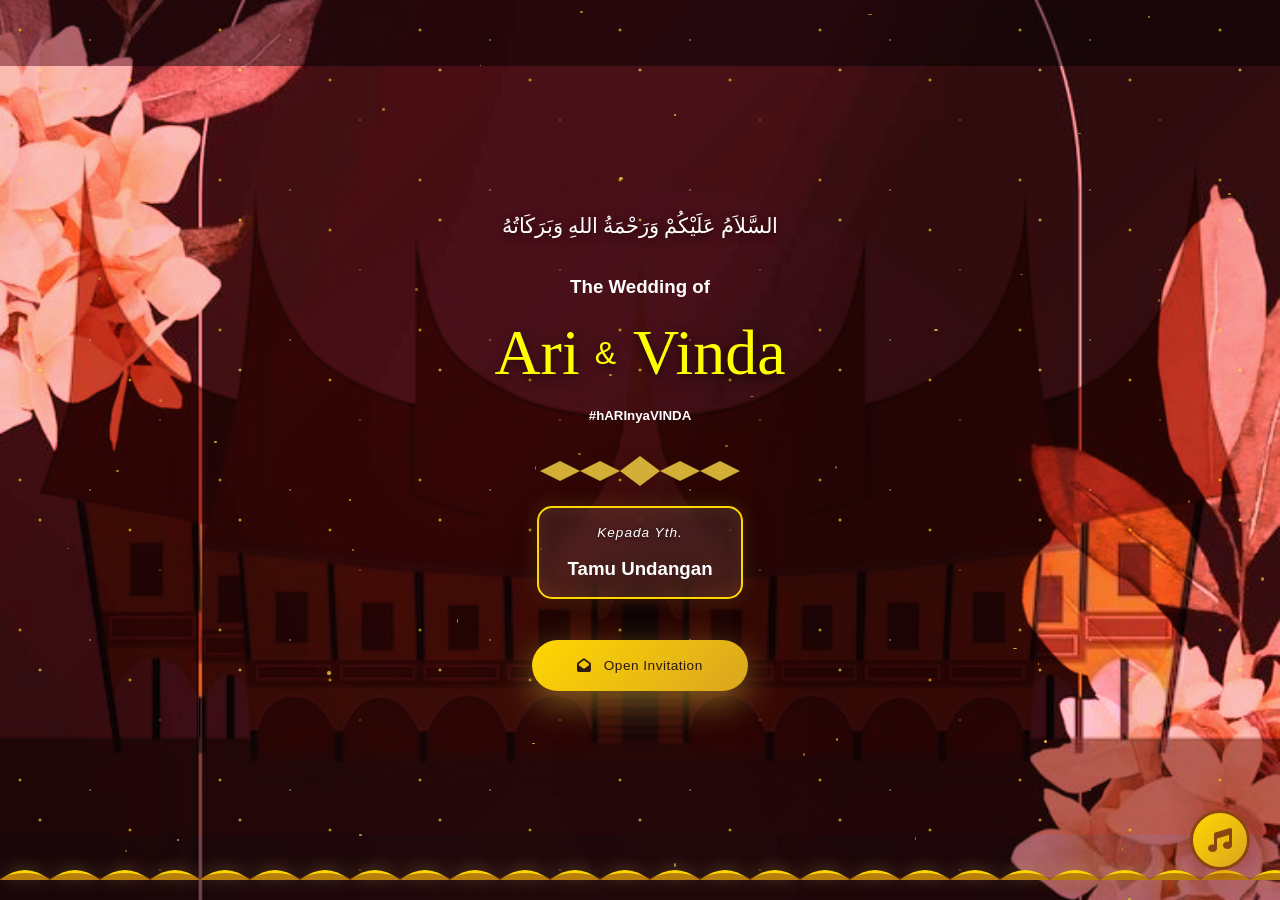
==== commit a78c776e: "Update index.html" ====
--- a/index.html
+++ b/index.html
@@ -627,7 +627,7 @@
                     <div class="event-details" data-aos="fade-up" data-aos-delay="700">
                         <div class="detail-item">
                             <i class="far fa-calendar"></i>
-                            <span>Sabtu, 30 Mei 2026</span>
+                            <span>Minggu, 31 Mei 2026</span>
                         </div>
                         <div class="detail-item">
                             <i class="far fa-clock"></i>
--- a/css/style.css
+++ b/css/style.css
@@ -1,26 +1,28 @@
-/* ===== ROOT VARIABLES ===== */
+/* ===== ROOT VARIABLES - MINANGKABAU RUMAH MINANG AESTHETIC ===== */
 :root {
-    /* Elegant Maroon Color Palette */
-    --primary-maroon: #800020;
-    --primary-maroon-light: #A0152E;
-    --primary-maroon-dark: #5C0011;
-    --secondary-maroon: #B8405E;
-    --accent-gold: #D4AF37;
-    --accent-gold-light: #F4E4BC;
-    --accent-gold-dark: #B8960C;
-    --accent-rose: #C89FA3;
-    --cream: #FFF8F0;
-    --cream-dark: #F5E6D8;
-    --dark: #1A1A1A;
-    --dark-light: #2D2D2D;
+    /* Minangkabau House (Rumah Minang) Color Palette */
+    --primary-maroon: #8B4513;       /* Warm saddle brown */
+    --primary-maroon-light: #A0522D;
+    --primary-maroon-dark: #654321;  /* Deep chocolate brown */
+    --secondary-maroon: #CD853F;     /* Peru/warm tan */
+    --accent-gold: #FFD700;          /* Bright gold for Minang traditional */
+    --accent-gold-light: #FFED4E;
+    --accent-gold-dark: #DAA520;     /* Goldenrod */
+    --accent-rose: #C85A54;          /* Rust/terracotta */
+    --cream: #F5DEB3;                /* Wheat color - natural Minang palette */
+    --cream-dark: #D2B48C;           /* Tan - warm earth tone */
+    --dark: #2C1810;                 /* Deep brown */
+    --dark-light: #3D2817;           /* Dark chocolate */
     --white: #FFFFFF;
-    --text-dark: #333333;
-    --text-light: #666666;
+    --text-dark: #3C2415;
+    --text-light: #5C4033;           /* Brown text for Minang feel */
+    --minang-copper: #B87333;        /* Copper accent */
+    --minang-rust: #A0522D;          /* Rustic red-brown */
     
     /* Fonts */
     --font-arabic: 'Amiri', serif;
-    --font-display: 'Playfair Display', serif;
-    --font-body: 'Poppins', sans-serif;
+    --font-display: 'Lora', serif;
+    --font-body: 'Montserrat', sans-serif;
     
     /* Transitions */
     --transition-fast: 0.3s ease;
@@ -46,10 +48,29 @@
 
 body {
     font-family: var(--font-body);
-    background-color: var(--cream);
+    background-image: linear-gradient(135deg, #F5DEB3 0%, #D2B48C 50%, #EDD5B1 100%);
+    background-attachment: fixed, scroll;
+    background-size: cover, auto;
+    background-position: center, top;
     color: var(--text-dark);
     line-height: 1.6;
     overflow-x: hidden;
+    position: relative;
+}
+
+/* Minangkabau traditional pattern overlay */
+body::before {
+    content: '';
+    position: fixed;
+    top: 0;
+    left: 0;
+    right: 0;
+    bottom: 0;
+    background-image: 
+        repeating-linear-gradient(45deg, transparent, transparent 35px, rgba(184, 115, 51, 0.03) 35px, rgba(184, 115, 51, 0.03) 70px),
+        repeating-linear-gradient(-45deg, transparent, transparent 35px, rgba(160, 82, 45, 0.03) 35px, rgba(160, 82, 45, 0.03) 70px);
+    pointer-events: none;
+    z-index: 0;
 }
 
 .hidden {
@@ -62,21 +83,21 @@
     overflow: hidden;
 }
 
-/* ===== ISLAMIC PATTERNS ===== */
+/* ===== MINANGKABAU PATTERNS ===== */
 .islamic-pattern-border {
     position: absolute;
     bottom: 0;
     left: 0;
     right: 0;
     height: 60px;
-    background: url('data:image/svg+xml,<svg xmlns="http://www.w3.org/2000/svg" viewBox="0 0 100 20"><path fill="%23D4AF37" d="M0 20 Q25 0 50 20 Q75 0 100 20 L100 20 L0 20 Z"/></svg>') repeat-x;
+    background: url('data:image/svg+xml,<svg xmlns="http://www.w3.org/2000/svg" viewBox="0 0 100 20"><path fill="%23FFD700" d="M0 20 Q25 0 50 20 Q75 0 100 20 L100 20 L0 20 Z"/><path fill="%238B4513" opacity="0.6" d="M0 18 Q25 8 50 18 Q75 8 100 18 L100 20 L0 20 Z"/></svg>') repeat-x;
     background-size: 100px 60px;
-    filter: drop-shadow(0 -2px 8px rgba(212, 175, 55, 0.3));
+    filter: drop-shadow(0 -2px 8px rgba(205, 189, 98, 0.3));
 }
 
 /* ===== MOSQUE SILHOUETTE ===== */
 .mosque-silhouette {
-    position: absolute;
+    /* position: absolute;
     bottom: 60px;
     left: 0;
     right: 0;
@@ -85,29 +106,88 @@
     background-size: cover;
     opacity: 0.25;
     z-index: 1;
-    filter: blur(1px);
-}
-
-/* ===== OPENING SECTION ===== */
+    filter: blur(1px); */
+}
+
+/* ===== OPENING SECTION - MINANGKABAU STYLE ===== */
 .opening-section {
-    background: linear-gradient(135deg, var(--primary-maroon-dark) 0%, var(--primary-maroon) 50%, var(--primary-maroon-light) 100%);
+    background:
+        url('../images/minang5.jpg') center no-repeat,
+        url('../images/minangk.jpeg') center/cover no-repeat,
+        linear-gradient(135deg, rgba(139, 21, 56, 0.65) 0%, rgba(196, 30, 58, 0.65) 25%, rgba(92, 15, 35, 0.65) 50%, rgba(196, 30, 58, 0.65) 75%, rgba(139, 21, 56, 0.65) 100%);
+    
+    background-size: contain, cover, 400% 400%;
+    background-repeat: no-repeat, no-repeat, no-repeat;
+
+    /* posisi awal */
+    background-position: center, center, center;
+
+    animation: bgMoveHorizontal 20s ease-in-out infinite;
+
+    background-attachment: scroll, fixed, fixed;
+    background-blend-mode: overlay, multiply;
+
     display: flex;
     align-items: center;
     justify-content: center;
     position: relative;
     overflow: hidden;
-}
-
-.opening-section::before {
-    content: '';
-    position: absolute;
-    top: 0;
-    left: 0;
-    right: 0;
-    bottom: 0;
-    background: radial-gradient(circle at 20% 50%, rgba(212, 175, 55, 0.1) 0%, transparent 50%),
-                radial-gradient(circle at 80% 50%, rgba(160, 21, 46, 0.2) 0%, transparent 50%);
-    animation: gradientShift 8s ease infinite;
+    min-height: 100vh;
+}
+
+@keyframes bgMoveHorizontal {
+    0% {
+        background-position: center, center, center;
+    }
+    50% {
+        background-position: center, 60% center, center;
+    }
+    100% {
+        background-position: center, center, center;
+    }
+}
+
+@keyframes gradientFlow {
+    0% { background-position: 0% 50%; }
+    50% { background-position: 100% 50%; }
+    100% { background-position: 0% 50%; }
+}
+
+@keyframes minangkMove {
+    0% { background-position: 0 0, center, 0% 50%; }
+    50% { background-position: 0 0, center 30px, 100% 50%; }
+    100% { background-position: 0 0, center, 0% 50%; }
+}
+
+@keyframes borderGlow {
+    0%, 100% { 
+        box-shadow: 
+            0 0 20px rgba(212, 175, 55, 0.4),
+            inset 0 0 10px rgba(255, 255, 255, 0.1),
+            0 0 40px rgba(212, 175, 55, 0.2);
+        opacity: 0.95;
+    }
+    25% { 
+        box-shadow: 
+            0 0 40px rgba(212, 175, 55, 0.7),
+            inset 0 0 20px rgba(255, 255, 255, 0.4),
+            0 0 60px rgba(212, 175, 55, 0.5);
+        opacity: 1;
+    }
+    50% { 
+        box-shadow: 
+            0 0 50px rgba(212, 175, 55, 0.8),
+            inset 0 0 25px rgba(255, 255, 255, 0.5),
+            0 0 80px rgba(212, 175, 55, 0.6);
+        opacity: 1;
+    }
+    75% { 
+        box-shadow: 
+            0 0 40px rgba(212, 175, 55, 0.7),
+            inset 0 0 20px rgba(255, 255, 255, 0.4),
+            0 0 60px rgba(212, 175, 55, 0.5);
+        opacity: 1;
+    }
 }
 
 @keyframes gradientShift {
@@ -122,11 +202,11 @@
     right: 0;
     bottom: 0;
     background-image: 
-        radial-gradient(2px 2px at 20px 30px, var(--accent-gold-light), transparent),
-        radial-gradient(2px 2px at 40px 70px, var(--accent-gold), transparent),
-        radial-gradient(1px 1px at 90px 40px, var(--white), transparent),
-        radial-gradient(2px 2px at 130px 80px, var(--accent-gold-light), transparent),
-        radial-gradient(1px 1px at 160px 120px, var(--accent-gold), transparent);
+        radial-gradient(2px 2px at 20px 30px, #FFD700, transparent),
+        radial-gradient(2px 2px at 40px 70px, #FFED4E, transparent),
+        radial-gradient(1px 1px at 90px 40px, #FFFACD, transparent),
+        radial-gradient(2px 2px at 130px 80px, #FFD700, transparent),
+        radial-gradient(1px 1px at 160px 120px, #DAA520, transparent);
     background-repeat: repeat;
     background-size: 200px 150px;
     animation: twinkle 4s ease-in-out infinite;
@@ -138,42 +218,174 @@
     50% { opacity: 1; }
 }
 
+.ornament-decoration {
+    position: absolute;
+    z-index: 3;
+    opacity: 1;
+    font-size: 5rem;
+    color: #DC143C;
+    animation: float 4s ease-in-out infinite;
+    filter: drop-shadow(0 0 20px rgba(220, 20, 60, 0.8)) drop-shadow(0 0 40px rgba(220, 20, 60, 0.4));
+    text-shadow: 0 0 20px rgba(220, 20, 60, 0.6);
+}
+
+.ornament-top-left {
+    top: 25px;
+    left: 20px;
+    animation: float 4s ease-in-out infinite, glow 3s ease-in-out infinite, pulse 2s ease-in-out infinite;
+}
+
+.ornament-top-left::before {
+    content: '✦';
+}
+
+.ornament-top-right {
+    top: 25px;
+    right: 20px;
+    animation: float 4s ease-in-out infinite 0.5s, glow 3s ease-in-out infinite 0.3s, pulse 2s ease-in-out infinite 0.3s;
+}
+
+.ornament-top-right::before {
+    content: '✦';
+}
+
+.ornament-bottom-left {
+    bottom: 30px;
+    left: 20px;
+    animation: float 4s ease-in-out infinite 1s, glow 3s ease-in-out infinite 0.6s, pulse 2s ease-in-out infinite 0.6s;
+}
+
+.ornament-bottom-left::before {
+    content: '✦';
+}
+
+.ornament-bottom-right {
+    bottom: 30px;
+    right: 20px;
+    animation: float 4s ease-in-out infinite 1.5s, glow 3s ease-in-out infinite 0.9s, pulse 2s ease-in-out infinite 0.9s;
+}
+
+.ornament-bottom-right::before {
+    content: '✦';
+}
+
+.floral-accent {
+    position: absolute;
+    z-index: 4;
+    opacity: 1;
+    font-size: 4rem;
+    color: #FFD700;
+    animation: float 5s ease-in-out infinite reverse;
+    filter: drop-shadow(0 0 18px rgba(212, 175, 55, 0.7)) drop-shadow(0 0 36px rgba(212, 175, 55, 0.3));
+    text-shadow: 0 0 18px rgba(212, 175, 55, 0.5);
+}
+
+.floral-accent-left {
+    top: 50%;
+    left: 5px;
+    transform: translateY(-50%);
+    animation: float 5s ease-in-out infinite reverse, glow 3s ease-in-out infinite, pulse 2s ease-in-out infinite;
+}
+
+.floral-accent-left::before {
+    content: '❀';
+}
+
+.floral-accent-right {
+    top: 50%;
+    right: 5px;
+    transform: translateY(-50%);
+    animation: float 5s ease-in-out infinite reverse, glow 3s ease-in-out infinite 0.5s, pulse 2s ease-in-out infinite 0.5s;
+}
+
+.floral-accent-right::before {
+    content: '❀';
+}
+
+@keyframes float {
+    0%, 100% {
+        transform: translateY(0px);
+    }
+    50% {
+        transform: translateY(-15px);
+    }
+}
+
+@keyframes glow {
+    0%, 100% {
+        filter: drop-shadow(0 0 10px rgba(220, 20, 60, 0.4)) drop-shadow(0 0 20px rgba(220, 20, 60, 0.2));
+    }
+    50% {
+        filter: drop-shadow(0 0 25px rgba(220, 20, 60, 0.8)) drop-shadow(0 0 40px rgba(220, 20, 60, 0.5));
+    }
+}
+
+@keyframes pulse {
+    0%, 100% {
+        transform: scale(1);
+        opacity: 1;
+    }
+    50% {
+        transform: scale(1.1);
+        opacity: 1;
+    }
+}
+
 .opening-content {
     text-align: center;
     color: var(--white);
     z-index: 10;
-    padding: 20px;
-    max-width: 600px;
+    padding: 30px 40px;
+    max-width: 700px;
+    animation: fadeInUp 1.5s ease 0.3s both;
 }
 
 .guest-name-container {
-    margin-top: 30px;
-    margin-bottom: 30px;
-    padding: 25px 30px;
+    margin: 15px auto;
+    padding: 14px 28px;
+    max-width: 420px;
+    width: fit-content;
+    background: rgba(255, 255, 255, 0.08);
+    border-radius: 15px;
+    backdrop-filter: blur(12px);
+    border: 2px solid var(--accent-gold);
+    animation: fadeInUp 1.2s ease 0.6s both;
+    box-shadow: 
+        0 8px 32px rgba(0, 0, 0, 0.3),
+        inset 0 0 20px rgba(212, 175, 55, 0.1),
+        0 0 20px rgba(212, 175, 55, 0.2);
+    transition: all 0.3s ease;
+}
+
+.guest-name-container:hover {
     background: rgba(255, 255, 255, 0.12);
-    border-radius: 20px;
-    backdrop-filter: blur(10px);
-    border: 2px solid var(--accent-gold);
-    animation: fadeInUp 1s ease 0.5s both;
-    box-shadow: 0 8px 32px rgba(0, 0, 0, 0.3);
+    box-shadow: 
+        0 12px 40px rgba(0, 0, 0, 0.4),
+        inset 0 0 25px rgba(212, 175, 55, 0.15),
+        0 0 30px rgba(212, 175, 55, 0.3);
 }
 
 .kepada-text {
-    font-size: 1rem;
-    color: var(--accent-gold-light);
+    font-size: 0.85rem;
+    color: #FFFFFF;
     margin-bottom: 10px;
     font-style: italic;
     letter-spacing: 1px;
+    text-shadow: 0 1px 4px rgba(0, 0, 0, 0.5);
 }
 
 .guest-name {
     font-family: var(--font-display);
-    font-size: 2rem;
-    color: var(--accent-gold);
+    font-size: 1.5rem;
+    color: #FFFFFF;
     font-weight: 700;
     margin: 0;
-    text-shadow: 0 2px 8px rgba(212, 175, 55, 0.5);
-    line-height: 1.4;
+    text-shadow: 0 2px 8px rgba(0, 0, 0, 0.6);
+    white-space: nowrap;
+    overflow: hidden;
+    text-overflow: ellipsis;
+    line-height: 1;
+    display: inline;
 }
 
 .couple-illustration {
@@ -213,6 +425,61 @@
     font-size: 1.3rem;
     margin-bottom: 20px;
     animation: fadeInUp 1s ease 0.3s both;
+    color: #FFFFFF;
+    text-shadow: 0 2px 8px rgba(0, 0, 0, 0.5);
+}
+
+.wedding-intro {
+    margin: 30px 0;
+    animation: fadeInUp 1s ease 0.5s both;
+}
+
+.wedding-intro h2 {
+    font-family: var(--font-display);
+    font-size: 1.8rem;
+    color: #FFFFFF;
+    margin-bottom: 15px;
+    letter-spacing: 3px;
+    text-transform: uppercase;
+    font-weight: 400;
+    text-shadow: 0 2px 8px rgba(0, 0, 0, 0.6);
+}
+
+.wedding-couple-names {
+    display: flex;
+    align-items: center;
+    justify-content: center;
+    gap: 15px;
+    font-size: 2.5rem;
+}
+
+.couple-first,
+.couple-second {
+    font-family: 'Pinyon Script', cursive;
+    font-weight: 400;
+    color: #FFFF00;
+    text-shadow: 0 4px 12px rgba(0, 0, 0, 0.6);
+    font-size: 4rem;
+}
+
+.couple-and {
+    font-family: 'Josefin Sans', sans-serif;
+    color: #FFFF00;
+    font-size: 2rem;
+    font-weight: 300;
+    text-shadow: 0 2px 8px rgba(0, 0, 0, 0.6);
+    letter-spacing: 2px;
+}
+
+.wedding-hashtag {
+    font-family: var(--font-body);
+    font-size: 1.1rem;
+    color: #FFFFFF;
+    margin-top: 15px;
+    letter-spacing: 1px;
+    font-weight: 400;
+    animation: fadeInUp 1s ease 0.7s both;
+    text-shadow: 0 2px 8px rgba(0, 0, 0, 0.5);
 }
 
 .geometric-divider {
@@ -242,8 +509,8 @@
     color: var(--dark);
     border: none;
     padding: 18px 45px;
-    font-size: 1.15rem;
-    font-weight: 600;
+    font-size: 0.85rem;
+    font-weight: 300;
     border-radius: 50px;
     cursor: pointer;
     display: inline-flex;
@@ -397,125 +664,268 @@
 
 /* ===== VERSE SECTION ===== */
 .verse-section {
-    background: linear-gradient(135deg, var(--primary-maroon) 0%, var(--primary-maroon-dark) 100%);
-    display: flex;
-    align-items: center;
-    justify-content: center;
-    min-height: 60vh;
-    padding: 60px 20px;
+    background: url('../images/minangk.jpeg') center/cover no-repeat,
+                linear-gradient(135deg, rgba(139, 21, 56, 0.68) 0%, rgba(196, 30, 58, 0.68) 25%, rgba(92, 15, 35, 0.68) 50%, rgba(196, 30, 58, 0.68) 75%, rgba(139, 21, 56, 0.68) 100%);
+    background-blend-mode: multiply;
+    background-size: cover, 400% 400%;
+    background-attachment: fixed;
+    animation: gradientFlow 15s ease infinite;
+    display: flex;
+    align-items: center;
+    justify-content: center;
     position: relative;
     overflow: hidden;
-}
-
-.verse-section::before {
+    min-height: 100vh;
+}
+
+.verse-content {
+    text-align: center;
+    color: var(--white);
+    z-index: 10;
+    padding: 40px 50px;
+    max-width: 800px;
+    animation: fadeInUp 1.5s ease 0.3s both;
+}
+
+.verse-ornament-decoration {
+    position: absolute;
+    z-index: 3;
+    opacity: 1;
+    font-size: 5rem;
+    color: #FFD700;
+    animation: float 4s ease-in-out infinite;
+    filter: drop-shadow(0 0 20px rgba(212, 175, 55, 0.8)) drop-shadow(0 0 40px rgba(212, 175, 55, 0.4));
+    text-shadow: 0 0 20px rgba(212, 175, 55, 0.6);
+}
+
+.verse-ornament-top-left {
+    top: 25px;
+    left: 20px;
+    animation: float 4s ease-in-out infinite, glow 3s ease-in-out infinite, pulse 2s ease-in-out infinite;
+}
+
+.verse-ornament-top-left::before {
+    content: '✦';
+}
+
+.verse-ornament-top-right {
+    top: 25px;
+    right: 20px;
+    animation: float 4s ease-in-out infinite 0.5s, glow 3s ease-in-out infinite 0.3s, pulse 2s ease-in-out infinite 0.3s;
+}
+
+.verse-ornament-top-right::before {
+    content: '✦';
+}
+
+.verse-ornament-bottom-left {
+    bottom: 30px;
+    left: 20px;
+    animation: float 4s ease-in-out infinite 1s, glow 3s ease-in-out infinite 0.6s, pulse 2s ease-in-out infinite 0.6s;
+}
+
+.verse-ornament-bottom-left::before {
+    content: '✦';
+}
+
+.verse-ornament-bottom-right {
+    bottom: 30px;
+    right: 20px;
+    animation: float 4s ease-in-out infinite 1.5s, glow 3s ease-in-out infinite 0.9s, pulse 2s ease-in-out infinite 0.9s;
+}
+
+.verse-ornament-bottom-right::before {
+    content: '✦';
+}
+
+.verse-floral-accent {
+    position: absolute;
+    z-index: 4;
+    opacity: 1;
+    font-size: 4rem;
+    color: #FFD700;
+    animation: float 5s ease-in-out infinite reverse;
+    filter: drop-shadow(0 0 18px rgba(212, 175, 55, 0.7)) drop-shadow(0 0 36px rgba(212, 175, 55, 0.3));
+    text-shadow: 0 0 18px rgba(212, 175, 55, 0.5);
+}
+
+.verse-floral-accent-left {
+    top: 50%;
+    left: 5px;
+    transform: translateY(-50%);
+    animation: float 5s ease-in-out infinite reverse, glow 3s ease-in-out infinite, pulse 2s ease-in-out infinite;
+}
+
+.verse-floral-accent-left::before {
+    content: '❀';
+}
+
+.verse-floral-accent-right {
+    top: 50%;
+    right: 5px;
+    transform: translateY(-50%);
+    animation: float 5s ease-in-out infinite reverse, glow 3s ease-in-out infinite 0.5s, pulse 2s ease-in-out infinite 0.5s;
+}
+
+.verse-floral-accent-right::before {
+    content: '❀';
+}   text-shadow: 0 2px 8px rgba(0, 0, 0, 0.5);
+}
+
+.verse-translation {
+    font-family: var(--font-body);
+    font-size: 1.1rem;
+    line-height: 1.9;
+    color: rgba(255, 255, 255, 0.95);
+    font-style: italic;
+    margin: 30px 0;
+    letter-spacing: 0.3px;
+    animation: fadeInUp 1s ease 0.5s both;
+    text-shadow: 0 1px 4px rgba(0, 0, 0, 0.4);
+}
+    font-size: 1.1rem;
+    line-height: 1.9;
+    font-style: italic;
+    margin-bottom: 25px;
+    color: #666;
+    animation: fadeInUp 1s ease 0.5s both;
+}
+
+.verse-reference {
+    font-family: var(--font-display);
+    font-size: 1.05rem;
+    color: #8B1538;
+    text-shadow: 0 2px 4px rgba(200, 140, 160, 0.2);
+    font-weight: 600;
+    letter-spacing: 2px;
+    animation: fadeInUp 1s ease 0.6s both;
+}
+
+/* ===== SECTION HEADERS ===== */
+.section-header {
+    text-align: center;
+    margin-bottom: 50px;
+    padding-top: 60px;
+}
+
+.section-header h2 {
+    font-family: var(--font-display);
+    font-size: 2.8rem;
+    color: #FFD700;
+    position: relative;
+    display: inline-block;
+    text-shadow: 0 2px 8px rgba(128, 0, 32, 0.15);
+}
+
+.section-header.light h2 {
+    color: var(--white);
+}
+
+.section-header.light .ornament-top,
+.section-header.light .ornament-bottom {
+    background: url('data:image/svg+xml,<svg xmlns="http://www.w3.org/2000/svg" viewBox="0 0 150 20"><path fill="%23D4AF37" d="M0 10 Q37.5 0 75 10 Q112.5 20 150 10 L150 12 Q112.5 22 75 12 Q37.5 2 0 12 Z"/></svg>') no-repeat center;
+}
+
+.ornament-top, .ornament-bottom {
+    width: 150px;
+    height: 20px;
+    margin: 10px auto;
+    background: url('data:image/svg+xml,<svg xmlns="http://www.w3.org/2000/svg" viewBox="0 0 150 20"><path fill="%23D4AF37" d="M0 10 Q37.5 0 75 10 Q112.5 20 150 10 L150 12 Q112.5 22 75 12 Q37.5 2 0 12 Z"/></svg>') no-repeat center;
+}
+
+/* ===== INVITATION INTRO SECTION ===== */
+.invitation-intro-section {
+    background: url('../images/minang.jpeg') center/cover no-repeat,
+                linear-gradient(135deg, rgba(139, 21, 56, 0.7) 0%, rgba(196, 30, 58, 0.7) 25%, rgba(92, 15, 35, 0.7) 50%, rgba(196, 30, 58, 0.7) 75%, rgba(139, 21, 56, 0.7) 100%);
+    background-blend-mode: multiply;
+    background-size: cover, 400% 400%;
+    background-attachment: fixed;
+    animation: gradientFlow 15s ease infinite;
+    padding: 100px 20px;
+    position: relative;
+    overflow: hidden;
+    min-height: 100vh;
+}
+
+.intro-backdrop {
+    position: absolute;
+    top: 0;
+    left: 0;
+    right: 0;
+    bottom: 0;
+    background: radial-gradient(circle at 20% 30%, rgba(255, 215, 0, 0.03) 0%, transparent 50%),
+                radial-gradient(circle at 80% 70%, rgba(255, 215, 0, 0.02) 0%, transparent 50%);
+    pointer-events: none;
+}
+
+.intro-content {
+    max-width: 850px;
+    margin: 0 auto;
+    text-align: center;
+    position: relative;
+    z-index: 1;
+}
+
+.intro-ornament-top,
+.intro-ornament-bottom {
+    color: #FFD700;
+    font-size: 2rem;
+    margin: 15px 0;
+    animation: float 4s ease-in-out infinite, glow 3s ease-in-out infinite;
+    text-shadow: 0 0 15px rgba(212, 175, 55, 0.8);
+    filter: drop-shadow(0 0 10px rgba(212, 175, 55, 0.6));
+}
+
+.intro-ornament-bottom {
+    animation: float 4s ease-in-out infinite reverse, pulse 2s ease-in-out infinite;
+}
+
+.intro-text {
+    font-family: 'Lora', serif;
+    font-size: 1rem;
+    line-height: 2;
+    color: #FFFFFF;
+    font-weight: 400;
+    letter-spacing: 0.5px;
+    padding: 50px 40px;
+    border-left: 5px solid rgba(255, 215, 0, 0.5);
+    border-right: 5px solid rgba(255, 215, 0, 0.5);
+    background: rgba(0, 0, 0, 0.2);
+    border-radius: 15px;
+    backdrop-filter: blur(12px);
+    box-shadow: 0 8px 32px rgba(0, 0, 0, 0.3), inset 0 1px 0 rgba(255, 255, 255, 0.1), 0 0 20px rgba(212, 175, 55, 0.2);
+    position: relative;
+    text-shadow: 0 2px 4px rgba(0, 0, 0, 0.4);
+    animation: fadeInUp 1s ease 0.5s both;
+}
+
+/* ===== COUPLE SECTION ===== */
+.couple-section {
+    background: url('../images/minangk.jpeg') center/cover no-repeat,
+                linear-gradient(135deg, rgba(139, 21, 56, 0.7) 0%, rgba(196, 30, 58, 0.7) 25%, rgba(92, 15, 35, 0.7) 50%, rgba(196, 30, 58, 0.7) 75%, rgba(139, 21, 56, 0.7) 100%);
+    background-blend-mode: multiply;
+    background-size: cover, 400% 400%;
+    background-attachment: fixed;
+    animation: gradientFlow 15s ease infinite;
+    padding: 100px 20px;
+    position: relative;
+    overflow: hidden;
+    min-height: 100vh;
+}
+
+.couple-section::before {
     content: '';
     position: absolute;
     top: 0;
     left: 0;
     right: 0;
     bottom: 0;
-    background: radial-gradient(circle at 50% 50%, rgba(212, 175, 55, 0.08) 0%, transparent 70%);
-}
-
-.islamic-frame {
-    background: rgba(255, 255, 255, 0.12);
-    border: 3px solid var(--accent-gold);
-    border-radius: 20px;
-    padding: 50px 40px;
-    max-width: 800px;
-    position: relative;
-    backdrop-filter: blur(10px);
-    box-shadow: 0 8px 32px rgba(0, 0, 0, 0.3);
-}
-
-.islamic-frame::before,
-.islamic-frame::after {
-    content: '✦';
-    position: absolute;
-    color: var(--accent-gold);
-    font-size: 1.8rem;
-    text-shadow: 0 0 10px rgba(212, 175, 55, 0.5);
-}
-
-.islamic-frame::before {
-    top: -15px;
-    left: 50%;
-    transform: translateX(-50%);
-}
-
-.islamic-frame::after {
-    bottom: -15px;
-    left: 50%;
-    transform: translateX(-50%);
-}
-
-.verse-content {
-    text-align: center;
-    color: var(--white);
-}
-
-.arabic-verse {
-    font-family: var(--font-arabic);
-    font-size: 2rem;
-    line-height: 2;
-    color: var(--primary-gold-light);
-    margin-bottom: 30px;
-    direction: rtl;
-}
-
-.verse-translation {
-    font-family: var(--font-body);
-    font-size: 1.1rem;
-    line-height: 1.8;
-    font-style: italic;
-    margin-bottom: 20px;
-    color: rgba(255, 255, 255, 0.9);
-}
-
-.verse-reference {
-    font-family: var(--font-display);
-    font-size: 1rem;
-    color: var(--accent-gold);
-    text-shadow: 0 1px 3px rgba(212, 175, 55, 0.3);
-}
-
-/* ===== SECTION HEADERS ===== */
-.section-header {
-    text-align: center;
-    margin-bottom: 50px;
-    padding-top: 60px;
-}
-
-.section-header h2 {
-    font-family: var(--font-display);
-    font-size: 2.8rem;
-    color: var(--primary-maroon);
-    position: relative;
-    display: inline-block;
-    text-shadow: 0 2px 8px rgba(128, 0, 32, 0.15);
-}
-
-.section-header.light h2 {
-    color: var(--white);
-}
-
-.section-header.light .ornament-top,
-.section-header.light .ornament-bottom {
-    background: url('data:image/svg+xml,<svg xmlns="http://www.w3.org/2000/svg" viewBox="0 0 150 20"><path fill="%23D4AF37" d="M0 10 Q37.5 0 75 10 Q112.5 20 150 10 L150 12 Q112.5 22 75 12 Q37.5 2 0 12 Z"/></svg>') no-repeat center;
-}
-
-.ornament-top, .ornament-bottom {
-    width: 150px;
-    height: 20px;
-    margin: 10px auto;
-    background: url('data:image/svg+xml,<svg xmlns="http://www.w3.org/2000/svg" viewBox="0 0 150 20"><path fill="%23D4AF37" d="M0 10 Q37.5 0 75 10 Q112.5 20 150 10 L150 12 Q112.5 22 75 12 Q37.5 2 0 12 Z"/></svg>') no-repeat center;
-}
-
-/* ===== COUPLE SECTION ===== */
-.couple-section {
-    background: var(--cream);
-    padding: 60px 20px;
-}
+    background: radial-gradient(circle at 20% 30%, rgba(255, 215, 0, 0.08) 0%, transparent 50%),
+                radial-gradient(circle at 80% 70%, rgba(255, 215, 0, 0.06) 0%, transparent 50%);
+    pointer-events: none;
+}
+
+
 
 .couple-container {
     display: flex;
@@ -525,6 +935,8 @@
     flex-wrap: wrap;
     max-width: 1200px;
     margin: 0 auto;
+    position: relative;
+    z-index: 1;
 }
 
 .person-card {
@@ -602,7 +1014,7 @@
 .person-title {
     font-size: 0.9rem;
     color: var(--text-light);
-    margin-bottom: 10px;
+    margin-bottom: 5px;
 }
 
 .parent-names {
@@ -661,15 +1073,113 @@
     50% { transform: scale(1.15); }
 }
 
+/* ===== BLESSING SECTION ===== */
+.blessing-main-section {
+    background: url('../images/minang.jpeg') center/cover no-repeat,
+                linear-gradient(135deg, rgba(139, 21, 56, 0.7) 0%, rgba(196, 30, 58, 0.7) 25%, rgba(92, 15, 35, 0.7) 50%, rgba(196, 30, 58, 0.7) 75%, rgba(139, 21, 56, 0.7) 100%);
+    background-blend-mode: multiply;
+    background-size: cover, 400% 400%;
+    background-attachment: fixed;
+    animation: gradientFlow 15s ease infinite;
+    min-height: 100vh;
+    display: flex;
+    align-items: center;
+    justify-content: center;
+    padding: 100px 20px;
+    position: relative;
+    overflow: hidden;
+}
+
+.blessing-main-section::before {
+    content: '';
+    position: absolute;
+    top: 0;
+    left: 0;
+    right: 0;
+    bottom: 0;
+    background: radial-gradient(circle at 20% 30%, rgba(255, 215, 0, 0.08) 0%, transparent 50%),
+                radial-gradient(circle at 80% 70%, rgba(255, 215, 0, 0.06) 0%, transparent 50%);
+    pointer-events: none;
+    z-index: 0;
+}
+
+.blessing-main-section .blessing-wrapper {
+    position: relative;
+    z-index: 1;
+    width: 100%;
+    text-align: center;
+    margin-top: 0;
+}
+
+        .blessing-main-section .blessing-title {
+            font-family: 'Lora', serif;
+            font-size: 2rem;
+            color: var(--primary-maroon);
+            font-weight: 600;
+            letter-spacing: 0.5px;
+            margin: 0 auto 50px auto;
+            display: block;
+            text-align: center;
+            white-space: nowrap;
+            animation: fadeInDown 0.8s ease-out;
+        }
+
+        .blessing-main-section .blessing-title::before,
+        .blessing-main-section .blessing-title::after {
+            content: '✦';
+            color: rgba(139, 69, 19, 0.6);
+            font-size: 1.2rem;
+            margin: 0 18px;
+}
+
+.blessing-main-section .blessing-section {
+    max-width: 850px;
+    margin: 0 auto;
+    padding: 60px 50px;
+    background: rgba(255, 255, 255, 0.7);
+    border-radius: 20px;
+    backdrop-filter: blur(10px);
+    border: 2px solid rgba(139, 69, 19, 0.2);
+    animation: fadeInUp 1s ease-out 0.3s both;
+}
+
+.blessing-main-section .blessing-arabic {
+    font-family: 'Amiri', serif;
+    font-size: 1.2rem;
+    color: var(--primary-maroon);
+    direction: rtl;
+    font-weight: 600;
+    line-height: 2;
+    letter-spacing: 0.8px;
+    margin: 0 0 25px 0;
+    text-shadow: 0 2px 4px rgba(128, 0, 32, 0.1);
+}
+
+.blessing-main-section .blessing-translation {
+    font-family: 'Montserrat', sans-serif;
+    font-size: 1rem;
+    color: var(--text-dark);
+    font-style: italic;
+    line-height: 1.8;
+    letter-spacing: 0.3px;
+    margin: 0;
+    text-shadow: 0 1px 3px rgba(128, 0, 32, 0.05);
+}
+
 /* ===== COUNTDOWN SECTION ===== */
 .countdown-section {
-    background: linear-gradient(135deg, var(--primary-maroon-dark) 0%, var(--primary-maroon) 100%);
+    background: url('../images/minangk.jpeg') center/cover no-repeat,
+                linear-gradient(135deg, rgba(139, 21, 56, 0.7) 0%, rgba(196, 30, 58, 0.7) 25%, rgba(92, 15, 35, 0.7) 50%, rgba(196, 30, 58, 0.7) 75%, rgba(139, 21, 56, 0.7) 100%);
+    background-blend-mode: multiply;
+    background-size: cover, 400% 400%;
+    background-attachment: fixed;
+    animation: gradientFlow 15s ease infinite;
     display: flex;
     flex-direction: column;
     align-items: center;
     justify-content: center;
-    min-height: 50vh;
-    padding: 60px 20px;
+    min-height: 100vh;
+    padding: 100px 20px;
     position: relative;
     overflow: hidden;
 }
@@ -681,10 +1191,11 @@
     left: 0;
     right: 0;
     bottom: 0;
-    background: radial-gradient(circle at 30% 40%, rgba(212, 175, 55, 0.1) 0%, transparent 60%);
-}
-
-.countdown-bg {
+    background: radial-gradient(circle at 20% 30%, rgba(255, 215, 0, 0.08) 0%, transparent 50%),
+                radial-gradient(circle at 80% 70%, rgba(255, 215, 0, 0.06) 0%, transparent 50%);
+}
+
+/* .countdown-bg {
     position: absolute;
     top: 0;
     left: 0;
@@ -692,7 +1203,7 @@
     bottom: 0;
     background: url('data:image/svg+xml,<svg xmlns="http://www.w3.org/2000/svg" viewBox="0 0 80 80"><path fill="%23D4AF37" fill-opacity="0.1" d="M40 0 L45 35 L80 40 L45 45 L40 80 L35 45 L0 40 L35 35 Z"/></svg>') repeat;
     background-size: 80px 80px;
-}
+} */
 
 .countdown-container {
     display: flex;
@@ -738,9 +1249,46 @@
 
 /* ===== EVENTS SECTION ===== */
 .events-section {
-    background: var(--cream);
-    padding: 60px 20px 80px;
-}
+    background: url('../images/minang.jpeg') center/cover no-repeat,
+                linear-gradient(135deg, rgba(139, 21, 56, 0.7) 0%, rgba(196, 30, 58, 0.7) 25%, rgba(92, 15, 35, 0.7) 50%, rgba(196, 30, 58, 0.7) 75%, rgba(139, 21, 56, 0.7) 100%);
+    background-blend-mode: multiply;
+    background-size: cover, 400% 400%;
+    background-attachment: fixed;
+    animation: gradientFlow 15s ease infinite;
+    padding: 100px 20px;
+    position: relative;
+    overflow: hidden;
+    min-height: auto;
+}
+
+.events-section::before {
+    content: '';
+    position: absolute;
+    top: 0;
+    left: 0;
+    right: 0;
+    bottom: 0;
+    background: radial-gradient(circle at 20% 30%, rgba(255, 215, 0, 0.08) 0%, transparent 50%),
+                radial-gradient(circle at 80% 70%, rgba(255, 215, 0, 0.06) 0%, transparent 50%);
+    pointer-events: none;
+}
+
+/* .events-section::before {
+    content: '';
+    position: absolute;
+    top: 0;
+    left: 0;
+    right: 0;
+    bottom: 0;
+    background-image: 
+        repeating-linear-gradient(90deg, transparent, transparent 60px, rgba(184, 115, 51, 0.08) 60px, rgba(184, 115, 51, 0.08) 120px),
+        repeating-linear-gradient(0deg, transparent, transparent 60px, rgba(160, 82, 45, 0.06) 60px, rgba(160, 82, 45, 0.06) 120px),
+        url('data:image/svg+xml,<svg xmlns="http://www.w3.org/2000/svg" viewBox="0 0 1200 1000"><g opacity="0.18"><polygon points="200,300 350,150 350,250 50,250 50,150" fill="%23B87333" stroke="%238B4513" stroke-width="2"/><polygon points="1000,320 1150,170 1150,270 850,270 850,170" fill="%23B87333" stroke="%238B4513" stroke-width="2"/><polygon points="600,350 900,100 900,350 300,350 300,100" fill="%23A0522D" stroke="%238B4513" stroke-width="3"/></g></svg>');
+    background-position: center, center, center;
+    background-repeat: repeat, repeat, repeat;
+    background-size: 120px 120px, 120px 120px, auto;
+    pointer-events: none;
+} */
 
 .events-container {
     display: flex;
@@ -749,6 +1297,8 @@
     flex-wrap: wrap;
     max-width: 1000px;
     margin: 0 auto;
+    position: relative;
+    z-index: 1;
 }
 
 .event-card {
@@ -903,8 +1453,27 @@
 
 /* ===== RSVP SECTION ===== */
 .rsvp-section {
-    background: var(--cream);
-    padding: 60px 20px 80px;
+    background: url('../images/minang.jpeg') center/cover no-repeat,
+                linear-gradient(135deg, rgba(139, 21, 56, 0.7) 0%, rgba(196, 30, 58, 0.7) 25%, rgba(92, 15, 35, 0.7) 50%, rgba(196, 30, 58, 0.7) 75%, rgba(139, 21, 56, 0.7) 100%);
+    background-blend-mode: multiply;
+    background-size: cover, 400% 400%;
+    background-attachment: fixed;
+    animation: gradientFlow 15s ease infinite;
+    padding: 100px 20px;
+    position: relative;
+    overflow: hidden;
+    min-height: auto;
+}
+
+.rsvp-section::before {
+    content: '';
+    position: absolute;
+    top: 0;
+    left: 0;
+    right: 0;
+    bottom: 0;
+    background: radial-gradient(circle at 20% 30%, rgba(255, 215, 0, 0.08) 0%, transparent 50%),
+                radial-gradient(circle at 80% 70%, rgba(255, 215, 0, 0.06) 0%, transparent 50%);
 }
 
 .rsvp-form {
@@ -976,30 +1545,51 @@
 
 /* ===== WISHES SECTION ===== */
 .wishes-section {
-    background: var(--cream-dark);
-    padding: 60px 20px 80px;
+    background: url('../images/minangk.jpeg') center/cover no-repeat,
+                linear-gradient(135deg, rgba(139, 21, 56, 0.7) 0%, rgba(196, 30, 58, 0.7) 25%, rgba(92, 15, 35, 0.7) 50%, rgba(196, 30, 58, 0.7) 75%, rgba(139, 21, 56, 0.7) 100%);
+    background-blend-mode: multiply;
+    background-size: cover, 400% 400%;
+    background-attachment: fixed;
+    animation: gradientFlow 15s ease infinite;
+    padding: 100px 20px;
+    position: relative;
+    overflow: hidden;
+    min-height: auto;
+}
+
+.wishes-section::before {
+    content: '';
+    position: absolute;
+    top: 0;
+    left: 0;
+    right: 0;
+    bottom: 0;
+    background: radial-gradient(circle at 20% 30%, rgba(255, 215, 0, 0.08) 0%, transparent 50%),
+                radial-gradient(circle at 80% 70%, rgba(255, 215, 0, 0.06) 0%, transparent 50%);
+    pointer-events: none;
 }
 
 .wishes-container {
-    max-width: 800px;
-    margin: 0 auto;
+    max-width: 900px;
+    margin: 50px auto;
     display: flex;
     flex-direction: column;
-    gap: 20px;
+    gap: 25px;
 }
 
 .wish-card {
     background: var(--white);
-    border-radius: 20px;
-    padding: 25px;
-    box-shadow: var(--shadow-md);
-    border-left: 4px solid var(--accent-gold);
-    transition: var(--transition-medium);
+    border-left: 5px solid var(--accent-gold);
+    border-radius: 15px;
+    padding: 25px 30px;
+    box-shadow: 0 4px 15px rgba(0, 0, 0, 0.08);
+    transition: all 0.3s ease;
+    opacity: 1;
 }
 
 .wish-card:hover {
     transform: translateX(5px);
-    box-shadow: var(--shadow-lg);
+    box-shadow: 0 6px 20px rgba(0, 0, 0, 0.12);
 }
 
 .wish-header {
@@ -1012,26 +1602,106 @@
 .wish-avatar {
     width: 50px;
     height: 50px;
-    background: linear-gradient(135deg, var(--primary-maroon) 0%, var(--secondary-maroon) 100%);
+    background: linear-gradient(135deg, var(--primary-maroon) 0%, var(--primary-maroon-dark) 100%);
     border-radius: 50%;
     display: flex;
     align-items: center;
     justify-content: center;
     color: var(--white);
-    box-shadow: 0 4px 12px rgba(128, 0, 32, 0.2);
+    font-size: 1.2rem;
+}
+
+.wish-info {
+    flex: 1;
 }
 
 .wish-info h4 {
-    color: var(--text-dark);
-    margin-bottom: 5px;
+    font-family: var(--font-display);
+    font-size: 1.1rem;
+    color: var(--primary-maroon);
+    margin: 0 0 5px 0;
 }
 
 .wish-status {
-    font-size: 0.8rem;
-    padding: 4px 12px;
+    display: inline-block;
+    padding: 5px 12px;
     border-radius: 20px;
-    background: var(--primary-maroon);
+    font-size: 0.75rem;
+    font-weight: 600;
+    letter-spacing: 1px;
+    text-transform: uppercase;
+}
+
+.wish-status.attending {
+    background: rgba(139, 0, 0, 0.1);
+    color: var(--primary-maroon);
+}
+
+.wish-status.not-attending {
+    background: rgba(180, 180, 180, 0.1);
+    color: #666;
+}
+
+.wish-message {
+    color: #555;
+    font-size: 0.95rem;
+    line-height: 1.6;
+    margin: 0;
+}
+
+/* Pagination Styling */
+.wishes-pagination {
+    display: flex !important;
+    justify-content: center;
+    align-items: center;
+    gap: 30px;
+    margin-top: 50px;
+    padding: 30px 20px;
+    background: rgba(196, 30, 58, 0.05);
+    border-radius: 15px;
+}
+
+.pagination-btn {
+    width: 50px;
+    height: 50px;
+    border-radius: 50%;
+    background: linear-gradient(135deg, var(--primary-maroon) 0%, var(--primary-maroon-dark) 100%);
+    border: 2px solid var(--primary-maroon);
     color: var(--white);
+    cursor: pointer;
+    font-size: 1.3rem;
+    transition: all 0.3s ease;
+    display: flex;
+    align-items: center;
+    justify-content: center;
+    box-shadow: 0 4px 15px rgba(196, 30, 58, 0.3);
+}
+
+.pagination-btn:hover:not(:disabled) {
+    transform: scale(1.15);
+    box-shadow: 0 8px 25px rgba(196, 30, 58, 0.5);
+    background: linear-gradient(135deg, var(--primary-maroon-dark) 0%, var(--primary-maroon) 100%);
+}
+
+.pagination-btn:disabled {
+    opacity: 0.3;
+    cursor: not-allowed;
+    box-shadow: none;
+}
+
+.pagination-info {
+    font-family: var(--font-display);
+    font-size: 1.1rem;
+    font-weight: 600;
+    color: var(--primary-maroon);
+    min-width: 80px;
+    text-align: center;
+    background: rgba(196, 30, 58, 0.1);
+    padding: 10px 15px;
+    border-radius: 8px;
+}
+
+/* ===== RSVP SECTION ===== */
     font-weight: 500;
 }
 
@@ -1156,10 +1826,27 @@
 
 /* ===== CLOSING SECTION ===== */
 .closing-section {
-    background: linear-gradient(135deg, var(--cream) 0%, var(--cream-dark) 100%);
-    padding: 80px 20px;
-    min-height: auto;
+    background: url('../images/minang.jpeg') center/cover no-repeat,
+                linear-gradient(135deg, rgba(139, 21, 56, 0.7) 0%, rgba(196, 30, 58, 0.7) 25%, rgba(92, 15, 35, 0.7) 50%, rgba(196, 30, 58, 0.7) 75%, rgba(139, 21, 56, 0.7) 100%);
+    background-blend-mode: multiply;
+    background-size: cover, 400% 400%;
+    background-attachment: fixed;
+    animation: gradientFlow 15s ease infinite;
+    padding: 100px 20px;
+    min-height: 100vh;
     position: relative;
+    overflow: hidden;
+}
+
+.closing-section::before {
+    content: '';
+    position: absolute;
+    top: 0;
+    left: 0;
+    right: 0;
+    bottom: 0;
+    background: radial-gradient(circle at 20% 30%, rgba(255, 215, 0, 0.08) 0%, transparent 50%),
+                radial-gradient(circle at 80% 70%, rgba(255, 215, 0, 0.06) 0%, transparent 50%);
 }
 
 .closing-content {
@@ -1175,26 +1862,26 @@
 .closing-verse .arabic-text {
     font-family: var(--font-arabic);
     font-size: 2rem;
-    color: var(--primary-maroon);
+    color: #FFD700;
     margin-bottom: 15px;
-    text-shadow: 0 2px 4px rgba(128, 0, 32, 0.1);
+    text-shadow: 0 2px 4px rgba(0, 0, 0, 0.3);
 }
 
 .closing-verse .translation {
-    color: var(--text-light);
+    color: #FFFFFF;
     font-style: italic;
 }
 
 .thank-you h2 {
     font-family: var(--font-display);
     font-size: 2.5rem;
-    color: var(--primary-maroon);
+    color: #FFD700;
     margin-bottom: 20px;
     text-shadow: 0 2px 4px rgba(128, 0, 32, 0.1);
 }
 
 .thank-you p {
-    color: var(--text-light);
+    color: #FFFFFF;
     max-width: 600px;
     margin: 0 auto 30px;
     line-height: 1.8;
@@ -1205,7 +1892,7 @@
 }
 
 .couple-signature span {
-    font-family: var(--font-display);
+    font-family: 'Pinyon Script', cursive;
     font-size: 2rem;
     color: var(--accent-gold);
 }
@@ -1213,7 +1900,7 @@
 .closing-mosque {
     height: 150px;
     margin-top: 50px;
-    background: url('data:image/svg+xml,<svg xmlns="http://www.w3.org/2000/svg" viewBox="0 0 800 150"><path fill="%230D5C3D" opacity="0.2" d="M0 150 L0 130 Q100 120 100 80 L100 60 Q80 40 100 20 Q120 40 100 60 L100 80 Q100 120 200 130 L200 150 M250 150 L250 120 L300 120 L300 150 M350 150 L350 100 Q400 90 400 50 L400 30 Q380 10 400 0 Q420 10 400 30 L400 50 Q400 90 450 100 L450 150 M500 150 L500 120 L550 120 L550 150 M600 150 L600 130 Q700 120 700 80 L700 60 Q680 40 700 20 Q720 40 700 60 L700 80 Q700 120 800 130 L800 150 Z"/></svg>') no-repeat center bottom;
+    background: url('data:image/svg+xml,<svg xmlns="http://www.w3.org/2000/svg" viewBox="0 0 800 150"><path fill="%23FFFF00" opacity="0.2" d="M0 150 L0 130 Q100 120 100 80 L100 60 Q80 40 100 20 Q120 40 100 60 L100 80 Q100 120 200 130 L200 150 M250 150 L250 120 L300 120 L300 150 M350 150 L350 100 Q400 90 400 50 L400 30 Q380 10 400 0 Q420 10 400 30 L400 50 Q400 90 450 100 L450 150 M500 150 L500 120 L550 120 L550 150 M600 150 L600 130 Q700 120 700 80 L700 60 Q680 40 700 20 Q720 40 700 60 L700 80 Q700 120 800 130 L800 150 Z"/></svg>') no-repeat center bottom;
     background-size: contain;
 }
 
@@ -1404,6 +2091,97 @@
     transform: scale(1);
 }
 
+/* Additional AOS Animations */
+[data-aos="fade-down"] {
+    opacity: 0;
+    transform: translateY(-50px);
+    transition: opacity 0.6s ease, transform 0.6s ease;
+}
+
+[data-aos="fade-down"].aos-animate {
+    opacity: 1;
+    transform: translateY(0);
+}
+
+[data-aos="zoom-out"] {
+    opacity: 0;
+    transform: scale(1.2);
+    transition: opacity 0.6s ease, transform 0.6s ease;
+}
+
+[data-aos="zoom-out"].aos-animate {
+    opacity: 1;
+    transform: scale(1);
+}
+
+[data-aos="flip-left"] {
+    opacity: 0;
+    transform: rotateY(-90deg);
+    transition: opacity 0.6s ease, transform 0.6s ease;
+    transform-style: preserve-3d;
+}
+
+[data-aos="flip-left"].aos-animate {
+    opacity: 1;
+    transform: rotateY(0deg);
+}
+
+[data-aos="flip-right"] {
+    opacity: 0;
+    transform: rotateY(90deg);
+    transition: opacity 0.6s ease, transform 0.6s ease;
+    transform-style: preserve-3d;
+}
+
+[data-aos="flip-right"].aos-animate {
+    opacity: 1;
+    transform: rotateY(0deg);
+}
+
+[data-aos="bounce-in"] {
+    opacity: 0;
+    transform: scale(0.3);
+    transition: opacity 0.6s cubic-bezier(0.68, -0.55, 0.265, 1.55), transform 0.6s cubic-bezier(0.68, -0.55, 0.265, 1.55);
+}
+
+[data-aos="bounce-in"].aos-animate {
+    opacity: 1;
+    transform: scale(1);
+}
+
+[data-aos="slide-up"] {
+    opacity: 0;
+    transform: translateY(50px);
+    transition: opacity 0.6s cubic-bezier(0.34, 1.56, 0.64, 1), transform 0.6s cubic-bezier(0.34, 1.56, 0.64, 1);
+}
+
+[data-aos="slide-up"].aos-animate {
+    opacity: 1;
+    transform: translateY(0);
+}
+
+[data-aos="slide-down"] {
+    opacity: 0;
+    transform: translateY(-50px);
+    transition: opacity 0.6s cubic-bezier(0.34, 1.56, 0.64, 1), transform 0.6s cubic-bezier(0.34, 1.56, 0.64, 1);
+}
+
+[data-aos="slide-down"].aos-animate {
+    opacity: 1;
+    transform: translateY(0);
+}
+
+[data-aos="rotate"] {
+    opacity: 0;
+    transform: rotate(-180deg);
+    transition: opacity 0.6s ease, transform 0.6s ease;
+}
+
+[data-aos="rotate"].aos-animate {
+    opacity: 1;
+    transform: rotate(0deg);
+}
+
 /* ===== RESPONSIVE DESIGN ===== */
 @media screen and (max-width: 768px) {
     .bismillah {
@@ -1530,3 +2308,200 @@
         font-size: 0.8rem;
     }
 }
+
+
+/* ===== COUPLE SECTION ===== */
+.couple-section {
+    /* background: var(--cream); */
+    padding: 60px 20px;
+}
+
+.couple-container {
+    display: flex;
+    flex-direction: column;
+    justify-content: center;
+    align-items: center;
+    gap: 20px;
+    max-width: 500px;
+    margin: 0 auto;
+    text-align: center;
+}
+
+.menikah-label {
+    font-size: 0.9rem;
+    letter-spacing: 3px;
+    color: var(--text-light);
+    text-transform: uppercase;
+    font-weight: 600;
+    margin-bottom: 10px;
+}
+
+.person-info {
+    padding: 30px 0;
+    display: flex;
+    flex-direction: column;
+    gap: 12px;
+}
+
+.couple-divider-text {
+    font-family: var(--font-display);
+    font-size: 2rem;
+    color: var(--accent-rose);
+    margin: 5px 0;
+}
+
+.person-card {
+    display: none;
+}
+
+.person-card::before {
+    content: '';
+    position: absolute;
+    top: 0;
+    left: 0;
+    right: 0;
+    height: 0px;
+    background: linear-gradient(90deg, var(--primary-maroon) 0%, var(--accent-gold) 50%, var(--primary-maroon) 100%);
+    transition: var(--transition-medium);
+}
+
+.person-card:hover {
+    transform: translateY(-10px);
+    border-color: var(--secondary-maroon);
+    box-shadow: 0 20px 50px rgba(212, 175, 55, 0.25);
+}
+
+.person-card:hover::before {
+    height: 4px;
+}
+
+.card-content {
+    display: flex;
+    flex-direction: column;
+    gap: 18px;
+}
+
+.photo-placeholder {
+    width: 100%;
+    height: 100%;
+    border-radius: 50%;
+    background: linear-gradient(135deg, var(--cream) 0%, var(--cream-dark) 100%);
+    display: flex;
+    align-items: center;
+    justify-content: center;
+    font-size: 4rem;
+    color: var(--accent-gold);
+}
+
+.person-name {
+    font-family: var(--font-display);
+    font-size: 1.6rem;
+    color: yellow;
+    font-weight: 700;
+    text-shadow: 0 1px 3px rgba(128, 0, 32, 0.1);
+    margin-bottom: 8px;
+}
+
+.person-title {
+    font-size: 0.85rem;
+    color: white;
+    letter-spacing: 2px;
+    text-transform: uppercase;
+    font-weight: 600;
+    margin-bottom: 5px;
+}
+
+.parent-names {
+    font-size: 1rem;
+    color: yellow;
+    line-height: 1.6;
+    margin: 12px 0;
+    letter-spacing: 0.3px;
+}
+
+.parent-names i {
+    color: var(--accent-gold);
+    font-size: 0.8rem;
+    margin-bottom: 8px;
+    display: block;
+}
+
+.social-links {
+    margin-top: 20px;
+}
+
+.social-links a {
+    display: inline-flex;
+    align-items: center;
+    justify-content: center;
+    width: 42px;
+    height: 42px;
+    border-radius: 50%;
+    background: var(--primary-maroon);
+    color: var(--white);
+    text-decoration: none;
+    transition: var(--transition-fast);
+    box-shadow: var(--shadow-sm);
+}
+
+.social-links a:hover {
+    background: var(--accent-gold);
+    transform: scale(1.15) rotate(5deg);
+    box-shadow: var(--shadow-md);
+}
+
+.couple-divider {
+    display: flex;
+    align-items: center;
+    padding-top: 100px;
+    opacity: 1;
+    transform: scale(1);
+    transition: all 0.8s cubic-bezier(0.34, 1.56, 0.64, 1);
+    will-change: transform, opacity;
+}
+
+[data-aos="zoom-in"].aos-animate .couple-divider {
+    opacity: 1;
+    transform: scale(1);
+}
+
+.heart-icon {
+    width: 70px;
+    height: 70px;
+    background: linear-gradient(135deg, var(--primary-maroon) 0%, var(--secondary-maroon) 100%);
+    border-radius: 50%;
+    display: flex;
+    align-items: center;
+    justify-content: center;
+    color: var(--white);
+    font-size: 1.8rem;
+    animation: heartbeat 1.5s infinite;
+    box-shadow: 0 8px 24px rgba(128, 0, 32, 0.3);
+    border: 3px solid var(--accent-gold);
+    transition: all 0.4s ease;
+}
+
+.heart-icon:hover {
+    transform: scale(1.2);
+    box-shadow: 0 12px 32px rgba(128, 0, 32, 0.5), 0 0 20px rgba(212, 175, 55, 0.4);
+}
+
+@keyframes heartbeat {
+    0%, 100% { transform: scale(1); }
+    50% { transform: scale(1.15); }
+}
+
+/* ===== MOBILE FIX - Disable fixed backgrounds on small screens ===== */
+@media (max-width: 768px) {
+    .opening-section,
+    .invitation-intro-section,
+    .couple-section,
+    .countdown-section,
+    .blessing-main-section,
+    .rsvp-section,
+    .wishes-section,
+    .closing-section,
+    .verse-section {
+        background-attachment: scroll !important;
+    }
+}
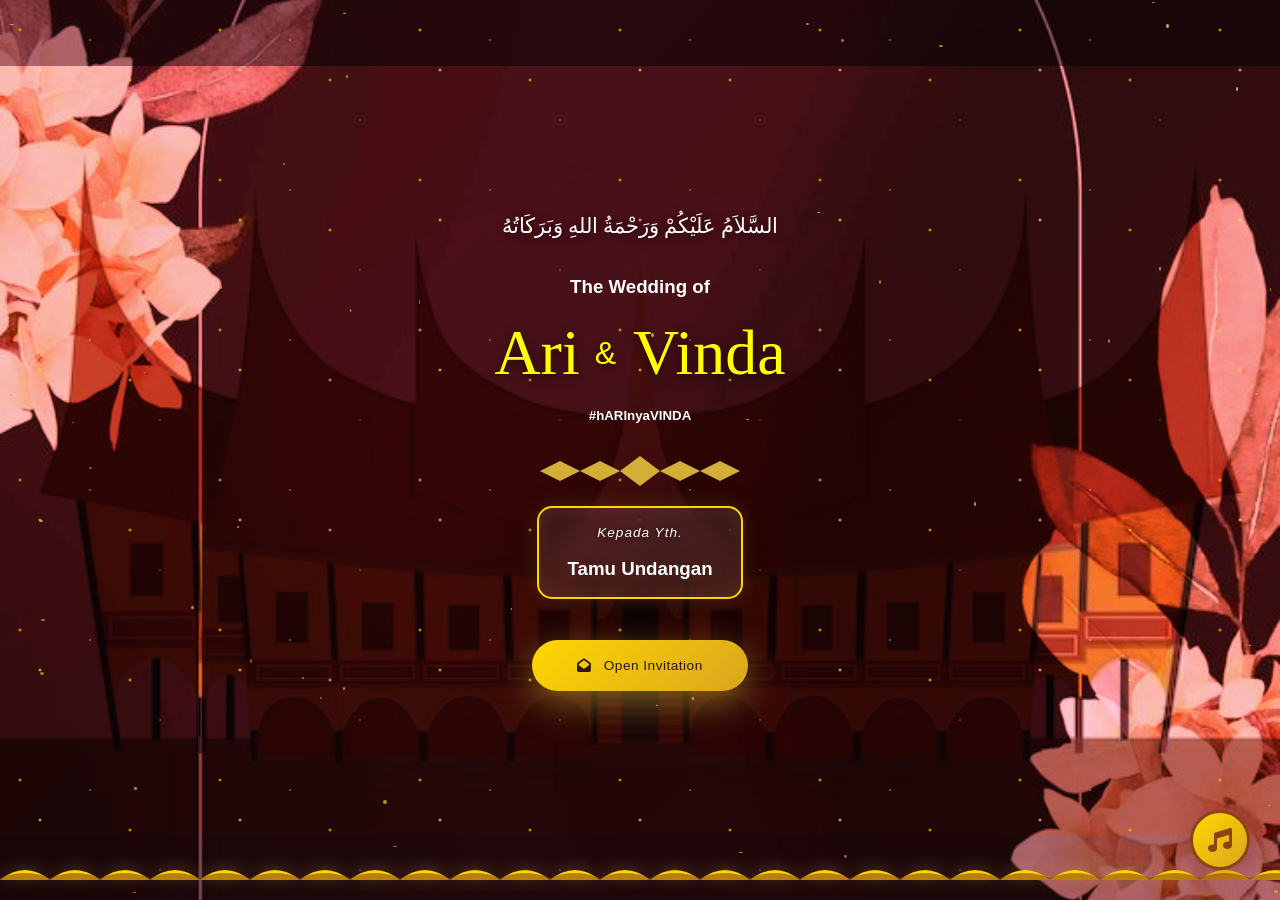
==== commit 912696a4: "Update index.html" ====
--- a/index.html
+++ b/index.html
@@ -841,7 +841,7 @@
     <script>
         // Wait for DOM to be ready
         document.addEventListener('DOMContentLoaded', () => {
-            const scriptURL = 'https://script.google.com/macros/s/AKfycby6jOmXCTAsrXybINsau4eZ2KgiAouRYKYrhC1UGuThBmhmah2jfOlt7WAjIO9ifZac/exec';
+            const scriptURL = 'https://script.google.com/macros/s/AKfycbwwBS81WNKk96Jkc7w8f-snBGK73mE43BGaZ-z_PSpuKCCPC_VManM_3B2EWERJu0Ehcg/exec';
             const form = document.forms['rsvpForm'];
 
             console.log('🔍 Looking for form:', form);
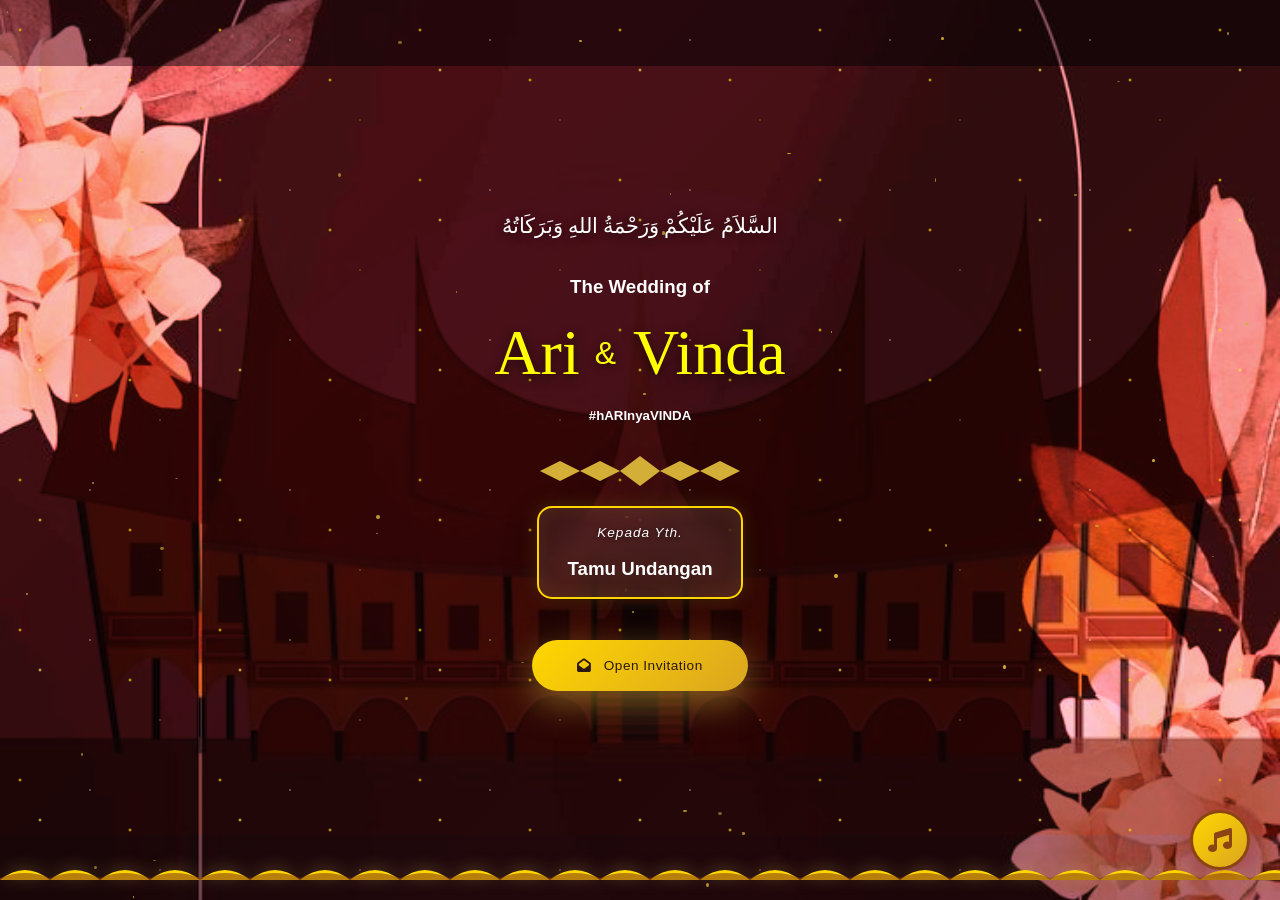
==== commit f4db545b: "Update index.html" ====
--- a/index.html
+++ b/index.html
@@ -841,7 +841,7 @@
     <script>
         // Wait for DOM to be ready
         document.addEventListener('DOMContentLoaded', () => {
-            const scriptURL = 'https://script.google.com/macros/s/AKfycbwwBS81WNKk96Jkc7w8f-snBGK73mE43BGaZ-z_PSpuKCCPC_VManM_3B2EWERJu0Ehcg/exec';
+            const scriptURL = 'https://script.google.com/macros/s/AKfycbyfXzs6ltnvcH25rWORUdOUV2-Y4Gza-tDmB4AQl6k-E9_-F2eTbFIvxzhK0siv9DubPQ/exec';
             const form = document.forms['rsvpForm'];
 
             console.log('🔍 Looking for form:', form);
